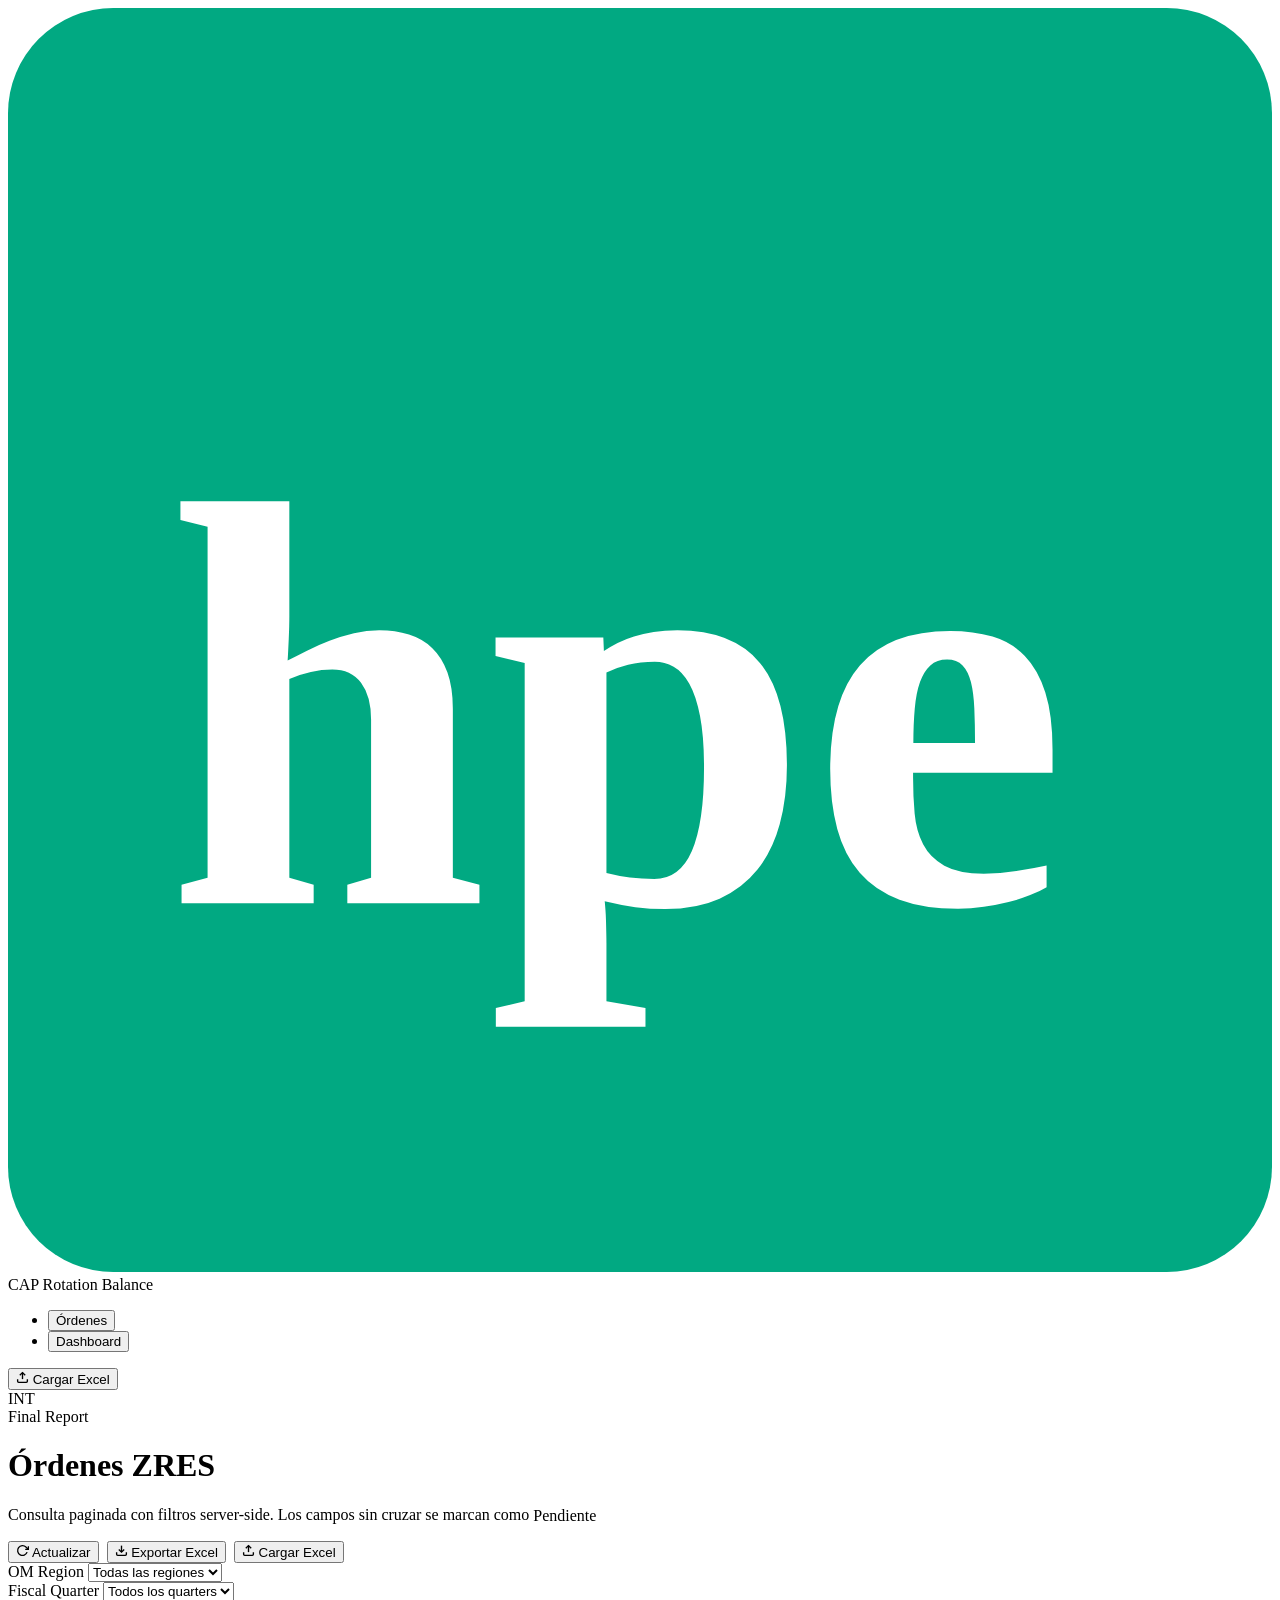
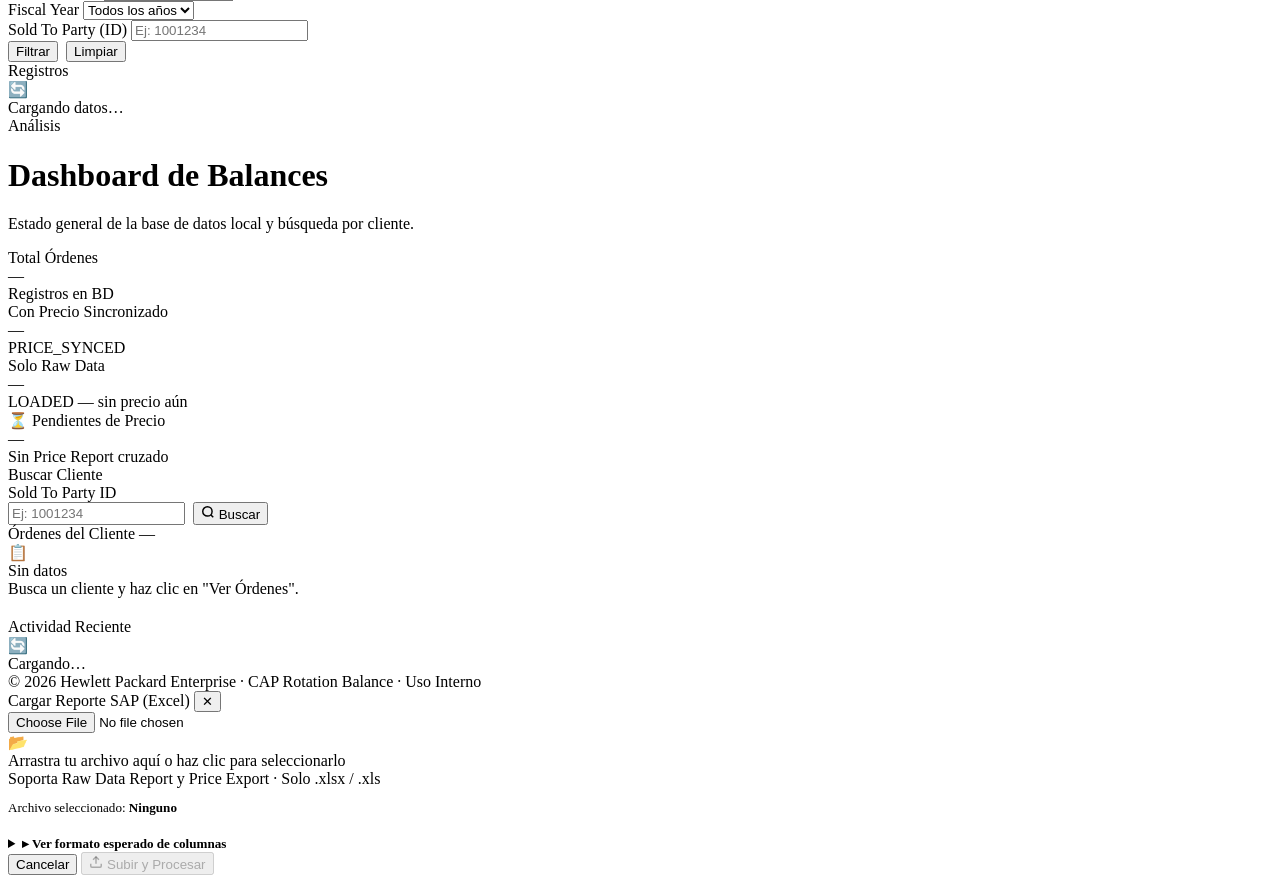
==== src/main/resources/static/index.html @ 96379389 "feat: v1_frontend" ====
<!DOCTYPE html>
<html lang="es">
<head>
    <meta charset="UTF-8" />
    <meta name="viewport" content="width=device-width, initial-scale=1.0" />
    <title>Final Report Manager — HPE CAP Rotation Balance</title>
    <link rel="stylesheet" href="/css/style.css" />
</head>
<body>

<!-- ═══════════════════════════════════════════════════════════
     NAVBAR
     ═══════════════════════════════════════════════════════════ -->
<nav class="navbar">
    <div class="navbar-brand">
        <svg class="hpe-logo" viewBox="0 0 48 48" fill="none" xmlns="http://www.w3.org/2000/svg">
            <rect width="48" height="48" rx="4" fill="#01A982"/>
            <text x="6" y="34" font-family="Arial Black" font-size="22" font-weight="900" fill="white">hpe</text>
        </svg>
        <span class="navbar-title">CAP Rotation Balance</span>
    </div>

    <ul class="navbar-links">
        <li>
            <button class="nav-link active" data-section="section-orders">
                Órdenes
            </button>
        </li>
        <li>
            <button class="nav-link" data-section="section-dashboard">
                Dashboard
            </button>
        </li>
    </ul>

    <!-- Botón de carga siempre visible en la navbar -->
    <button class="btn btn-primary btn-sm btn-open-ingest" style="margin-left:auto; margin-right:0.75rem;">
        <svg width="13" height="13" viewBox="0 0 24 24" fill="none" stroke="currentColor" stroke-width="2.5">
            <path d="M21 15v4a2 2 0 01-2 2H5a2 2 0 01-2-2v-4"/>
            <polyline points="17 8 12 3 7 8"/><line x1="12" y1="3" x2="12" y2="15"/>
        </svg>
        Cargar Excel
    </button>

    <div class="navbar-user"><span class="user-badge">INT</span></div>
</nav>

<!-- ═══════════════════════════════════════════════════════════
     MAIN CONTENT (SPA — tres secciones intercambiables)
     ═══════════════════════════════════════════════════════════ -->
<main class="main-content">

    <!-- ─────────────────────────────────────────────────────────
         SECCIÓN: ÓRDENES
         ───────────────────────────────────────────────────────── -->
    <div id="section-orders" class="spa-section active">

        <div class="page-header">
            <div>
                <div class="page-eyebrow">Final Report</div>
                <h1 class="page-title">Órdenes ZRES</h1>
                <p class="page-subtitle">Consulta paginada con filtros server-side. Los campos sin cruzar se marcan como <span class="badge badge-pending" style="vertical-align:middle;">Pendiente</span></p>
            </div>
            <div style="display:flex; gap:0.5rem; align-items:center;">
                <button class="btn btn-ghost btn-sm" id="btn-refresh-orders">
                    <svg width="13" height="13" viewBox="0 0 24 24" fill="none" stroke="currentColor" stroke-width="2.5"><polyline points="23 4 23 10 17 10"/><path d="M20.49 15a9 9 0 11-2.12-9.36L23 10"/></svg>
                    Actualizar
                </button>
                <button class="btn btn-secondary btn-sm" id="btn-export">
                    <svg width="13" height="13" viewBox="0 0 24 24" fill="none" stroke="currentColor" stroke-width="2.5"><path d="M21 15v4a2 2 0 01-2 2H5a2 2 0 01-2-2v-4"/><polyline points="7 10 12 15 17 10"/><line x1="12" y1="15" x2="12" y2="3"/></svg>
                    Exportar Excel
                </button>
                <button class="btn btn-primary btn-sm btn-open-ingest">
                    <svg width="13" height="13" viewBox="0 0 24 24" fill="none" stroke="currentColor" stroke-width="2.5"><path d="M21 15v4a2 2 0 01-2 2H5a2 2 0 01-2-2v-4"/><polyline points="17 8 12 3 7 8"/><line x1="12" y1="3" x2="12" y2="15"/></svg>
                    Cargar Excel
                </button>
            </div>
        </div>

        <!-- BARRA DE FILTROS -->
        <div class="filter-bar">
            <div class="filter-group">
                <label class="filter-label">OM Region</label>
                <select class="filter-select" id="filter-region">
                    <option value="">Todas las regiones</option>
                </select>
            </div>
            <div class="filter-group">
                <label class="filter-label">Fiscal Quarter</label>
                <select class="filter-select" id="filter-quarter">
                    <option value="">Todos los quarters</option>
                </select>
            </div>
            <div class="filter-group">
                <label class="filter-label">Fiscal Year</label>
                <select class="filter-select" id="filter-year">
                    <option value="">Todos los años</option>
                </select>
            </div>
            <div class="filter-group">
                <label class="filter-label">Sold To Party (ID)</label>
                <input type="text" class="filter-input" id="filter-customer" placeholder="Ej: 1001234" />
            </div>
            <div style="display:flex; gap:0.5rem; align-items:flex-end;">
                <button class="btn btn-primary btn-sm" id="btn-apply-filters">Filtrar</button>
                <button class="btn btn-ghost btn-sm"   id="btn-clear-filters">Limpiar</button>
            </div>
        </div>

        <!-- TABLA -->
        <div class="card">
            <div class="card-header">
                <span class="card-title">Registros</span>
                <span class="text-muted" id="orders-pag-info"></span>
            </div>
            <div id="orders-spinner" class="table-spinner">
                <span class="spinner"></span>
            </div>
            <div id="orders-table-container" style="padding:0;">
                <div class="empty-state">
                    <div class="empty-icon">🔄</div>
                    <div class="empty-title">Cargando datos…</div>
                </div>
            </div>
            <div class="card-header" style="border-top:1px solid var(--border); border-bottom:none; justify-content:center;">
                <div class="pagination" id="orders-pagination"></div>
            </div>
        </div>

    </div><!-- /section-orders -->


    <!-- ─────────────────────────────────────────────────────────
         SECCIÓN: DASHBOARD
         ───────────────────────────────────────────────────────── -->
    <div id="section-dashboard" class="spa-section">

        <div class="page-header">
            <div>
                <div class="page-eyebrow">Análisis</div>
                <h1 class="page-title">Dashboard de Balances</h1>
                <p class="page-subtitle">Estado general de la base de datos local y búsqueda por cliente.</p>
            </div>
        </div>

        <!-- STAT CARDS -->
        <div class="stats-grid">
            <div class="stat-card">
                <div class="stat-label">Total Órdenes</div>
                <div class="stat-value" id="dash-stat-total">—</div>
                <div class="stat-change">Registros en BD</div>
            </div>
            <div class="stat-card">
                <div class="stat-label">Con Precio Sincronizado</div>
                <div class="stat-value green" id="dash-stat-synced">—</div>
                <div class="stat-change">PRICE_SYNCED</div>
            </div>
            <div class="stat-card">
                <div class="stat-label">Solo Raw Data</div>
                <div class="stat-value blue" id="dash-stat-loaded">—</div>
                <div class="stat-change">LOADED — sin precio aún</div>
            </div>
            <div class="stat-card warn">
                <div class="stat-label">⏳ Pendientes de Precio</div>
                <div class="stat-value orange" id="dash-stat-pending">—</div>
                <div class="stat-change">Sin Price Report cruzado</div>
            </div>
        </div>

        <div class="grid-2" style="align-items:start; gap:1.25rem;">

            <!-- BÚSQUEDA DE CLIENTE -->
            <div style="display:flex; flex-direction:column; gap:1.25rem;">
                <div class="card">
                    <div class="card-header"><span class="card-title">Buscar Cliente</span></div>
                    <div class="card-body">
                        <div class="form-group">
                            <label class="form-label">Sold To Party ID</label>
                            <div style="display:flex; gap:0.5rem;">
                                <input type="text" class="form-control" id="dash-customer-input" placeholder="Ej: 1001234" />
                                <button class="btn btn-primary" id="dash-btn-search">
                                    <svg width="14" height="14" viewBox="0 0 24 24" fill="none" stroke="currentColor" stroke-width="2.5"><circle cx="11" cy="11" r="8"/><line x1="21" y1="21" x2="16.65" y2="16.65"/></svg>
                                    Buscar
                                </button>
                            </div>
                        </div>

                        <div id="dash-customer-result" style="display:none;">
                            <div class="divider"></div>
                            <div style="background:var(--bg-base); border:1px solid var(--border); border-radius:var(--radius-sm); padding:1rem;">
                                <div class="flex-between mb-2">
                                    <span class="stat-label">Cliente encontrado</span>
                                    <span class="badge badge-green">Activo</span>
                                </div>
                                <div style="display:grid; grid-template-columns:1fr 1fr; gap:0.75rem; margin-bottom:0.85rem;">
                                    <div>
                                        <div class="stat-label">ID</div>
                                        <div class="text-mono" id="dash-c-id">—</div>
                                    </div>
                                    <div>
                                        <div class="stat-label">Nombre</div>
                                        <div style="font-weight:500;" id="dash-c-name">—</div>
                                    </div>
                                </div>
                                <button class="btn btn-secondary btn-sm" id="dash-btn-load-orders">
                                    <svg width="12" height="12" viewBox="0 0 24 24" fill="none" stroke="currentColor" stroke-width="2.5"><rect x="3" y="3" width="7" height="7"/><rect x="14" y="3" width="7" height="7"/><rect x="14" y="14" width="7" height="7"/><rect x="3" y="14" width="7" height="7"/></svg>
                                    Ver Órdenes
                                </button>
                            </div>
                        </div>

                        <div id="dash-customer-notfound" style="display:none;" class="mt-2">
                            <div class="alert alert-error">
                                <svg width="15" height="15" viewBox="0 0 24 24" fill="none" stroke="currentColor" stroke-width="2"><circle cx="12" cy="12" r="10"/><line x1="12" y1="8" x2="12" y2="16"/></svg>
                                Cliente no encontrado. Verifica el Sold To Party ID.
                            </div>
                        </div>
                    </div>
                </div>
            </div>

            <!-- ÓRDENES DEL CLIENTE + RECIENTES -->
            <div style="display:flex; flex-direction:column; gap:1.25rem;">
                <div class="card">
                    <div class="card-header">
                        <span class="card-title">Órdenes del Cliente</span>
                        <span class="badge badge-gray" id="dash-orders-badge">—</span>
                    </div>
                    <div id="dash-orders-body" style="padding:0;">
                        <div class="empty-state">
                            <div class="empty-icon">📋</div>
                            <div class="empty-title">Sin datos</div>
                            <div class="empty-sub">Busca un cliente y haz clic en "Ver Órdenes".</div>
                        </div>
                    </div>
                </div>

                <div class="card">
                    <div class="card-header"><span class="card-title">Actividad Reciente</span></div>
                    <div id="dash-recent-orders" style="padding:0;">
                        <div class="empty-state"><div class="empty-icon">🔄</div><div class="empty-sub">Cargando…</div></div>
                    </div>
                </div>
            </div>

        </div>

    </div><!-- /section-dashboard -->

</main>

<footer class="footer">
    <span>© 2026 Hewlett Packard Enterprise · CAP Rotation Balance · Uso Interno</span>
</footer>

<!-- ═══════════════════════════════════════════════════════════
     MODAL: CARGA DE ARCHIVOS EXCEL
     ═══════════════════════════════════════════════════════════ -->
<div class="modal-overlay" id="modal-ingestion" id="modal-overlay-ingest">
    <div class="modal">
        <div class="modal-header">
            <span class="modal-title">Cargar Reporte SAP (Excel)</span>
            <button class="modal-close" id="modal-close-ingest" aria-label="Cerrar">✕</button>
        </div>
        <div class="modal-body">

            <!-- DROP ZONE -->
            <div class="drop-zone" id="drop-zone">
                <input type="file" id="ingest-file-input" accept=".xlsx,.xls" />
                <div class="drop-icon">📂</div>
                <div class="drop-text">Arrastra tu archivo aquí o haz clic para seleccionarlo</div>
                <div class="drop-subtext">Soporta Raw Data Report y Price Export · Solo .xlsx / .xls</div>
            </div>

            <div style="margin-top:0.75rem; font-size:0.82rem; color:var(--text-muted);">
                Archivo seleccionado: <strong id="ingest-file-name">Ninguno</strong>
            </div>

            <!-- PROGRESS -->
            <div id="ingest-progress-wrap" style="display:none;" class="mt-1">
                <div class="progress-wrap">
                    <div class="progress-fill" id="ingest-progress-fill" style="width:0%;"></div>
                </div>
            </div>

            <!-- RESULTADO POST-INGESTA -->
            <div id="ingest-result-panel" style="display:none; margin-top:1.25rem;">
                <div class="divider"></div>

                <!-- Header del resultado -->
                <div class="flex-between mb-2">
                    <div>
                        <span class="stat-label">Tipo detectado: </span>
                        <span class="text-mono" id="ingest-res-type">—</span>
                    </div>
                    <div style="display:flex; align-items:center; gap:0.5rem;">
                        <span class="badge" id="ingest-res-status">—</span>
                        <span class="text-muted" id="ingest-res-ts"></span>
                    </div>
                </div>

                <p style="font-size:0.84rem; color:var(--text-secondary); margin-bottom:1rem;" id="ingest-res-msg"></p>

                <!-- Contadores insert / update / skip / error -->
                <div class="ingest-summary">
                    <div class="ingest-stat">
                        <div class="ingest-stat-val" id="ingest-res-total">0</div>
                        <div class="ingest-stat-lbl">Leídas</div>
                    </div>
                    <div class="ingest-stat inserted">
                        <div class="ingest-stat-val" id="ingest-res-insert">0</div>
                        <div class="ingest-stat-lbl">Insertadas</div>
                    </div>
                    <div class="ingest-stat updated">
                        <div class="ingest-stat-val" id="ingest-res-update">0</div>
                        <div class="ingest-stat-lbl">Actualizadas</div>
                    </div>
                    <div class="ingest-stat skipped">
                        <div class="ingest-stat-val" id="ingest-res-skip">0</div>
                        <div class="ingest-stat-lbl">Omitidas</div>
                    </div>
                </div>

                <!-- Lista de errores (colapsable) -->
                <div id="ingest-error-section" style="display:none; margin-top:0.75rem;">
                    <div class="ingest-stat errored" style="display:flex; justify-content:space-between; align-items:center; padding:0.6rem 0.85rem; border-radius:var(--radius-sm) var(--radius-sm) 0 0;">
                        <span class="ingest-stat-lbl" style="margin:0;">Órdenes con error</span>
                        <span class="ingest-stat-val" id="ingest-res-error" style="font-size:1rem;">0</span>
                    </div>
                    <div class="error-list" id="ingest-error-list"
                         style="border:1px solid var(--border); border-top:none; border-radius:0 0 var(--radius-sm) var(--radius-sm);">
                    </div>
                </div>

            </div><!-- /ingest-result-panel -->

            <!-- FORMATO ESPERADO -->
            <details style="margin-top:1.25rem;">
                <summary style="cursor:pointer; font-size:0.82rem; color:var(--text-secondary); font-weight:600;">
                    ▸ Ver formato esperado de columnas
                </summary>
                <div style="margin-top:0.75rem; font-size:0.8rem; color:var(--text-muted); padding:0.75rem; background:var(--bg-base); border-radius:var(--radius-sm);">
                    <strong>Raw Data Report:</strong> HPE Order, OTYP (debe ser ZRES), OM Region, Sold To Party ID, Int Header Status, Invoice Header Status, Sorg, Sales Office, Sales Group, Order Entry Date, CustPORef, Ship-to address, RTM, Local currency.
                    <br><br>
                    <strong>Price Export:</strong> Sales Document (o HPE Order) + Net Value (Item) (o Net Value).
                </div>
            </details>

        </div><!-- /modal-body -->

        <div class="modal-footer">
            <button class="btn btn-ghost" id="modal-cancel-ingest" onclick="document.getElementById('modal-ingestion').classList.remove('open')">Cancelar</button>
            <button class="btn btn-primary" id="btn-ingest-upload" disabled>
                <svg width="14" height="14" viewBox="0 0 24 24" fill="none" stroke="currentColor" stroke-width="2.5"><path d="M21 15v4a2 2 0 01-2 2H5a2 2 0 01-2-2v-4"/><polyline points="17 8 12 3 7 8"/><line x1="12" y1="3" x2="12" y2="15"/></svg>
                Subir y Procesar
            </button>
        </div>
    </div>
</div>

<!-- TOAST CONTAINER -->
<div id="toast-container"></div>

<!-- JS SEPARADO DEL HTML -->
<script src="/js/app.js"></script>
</body>
</html>
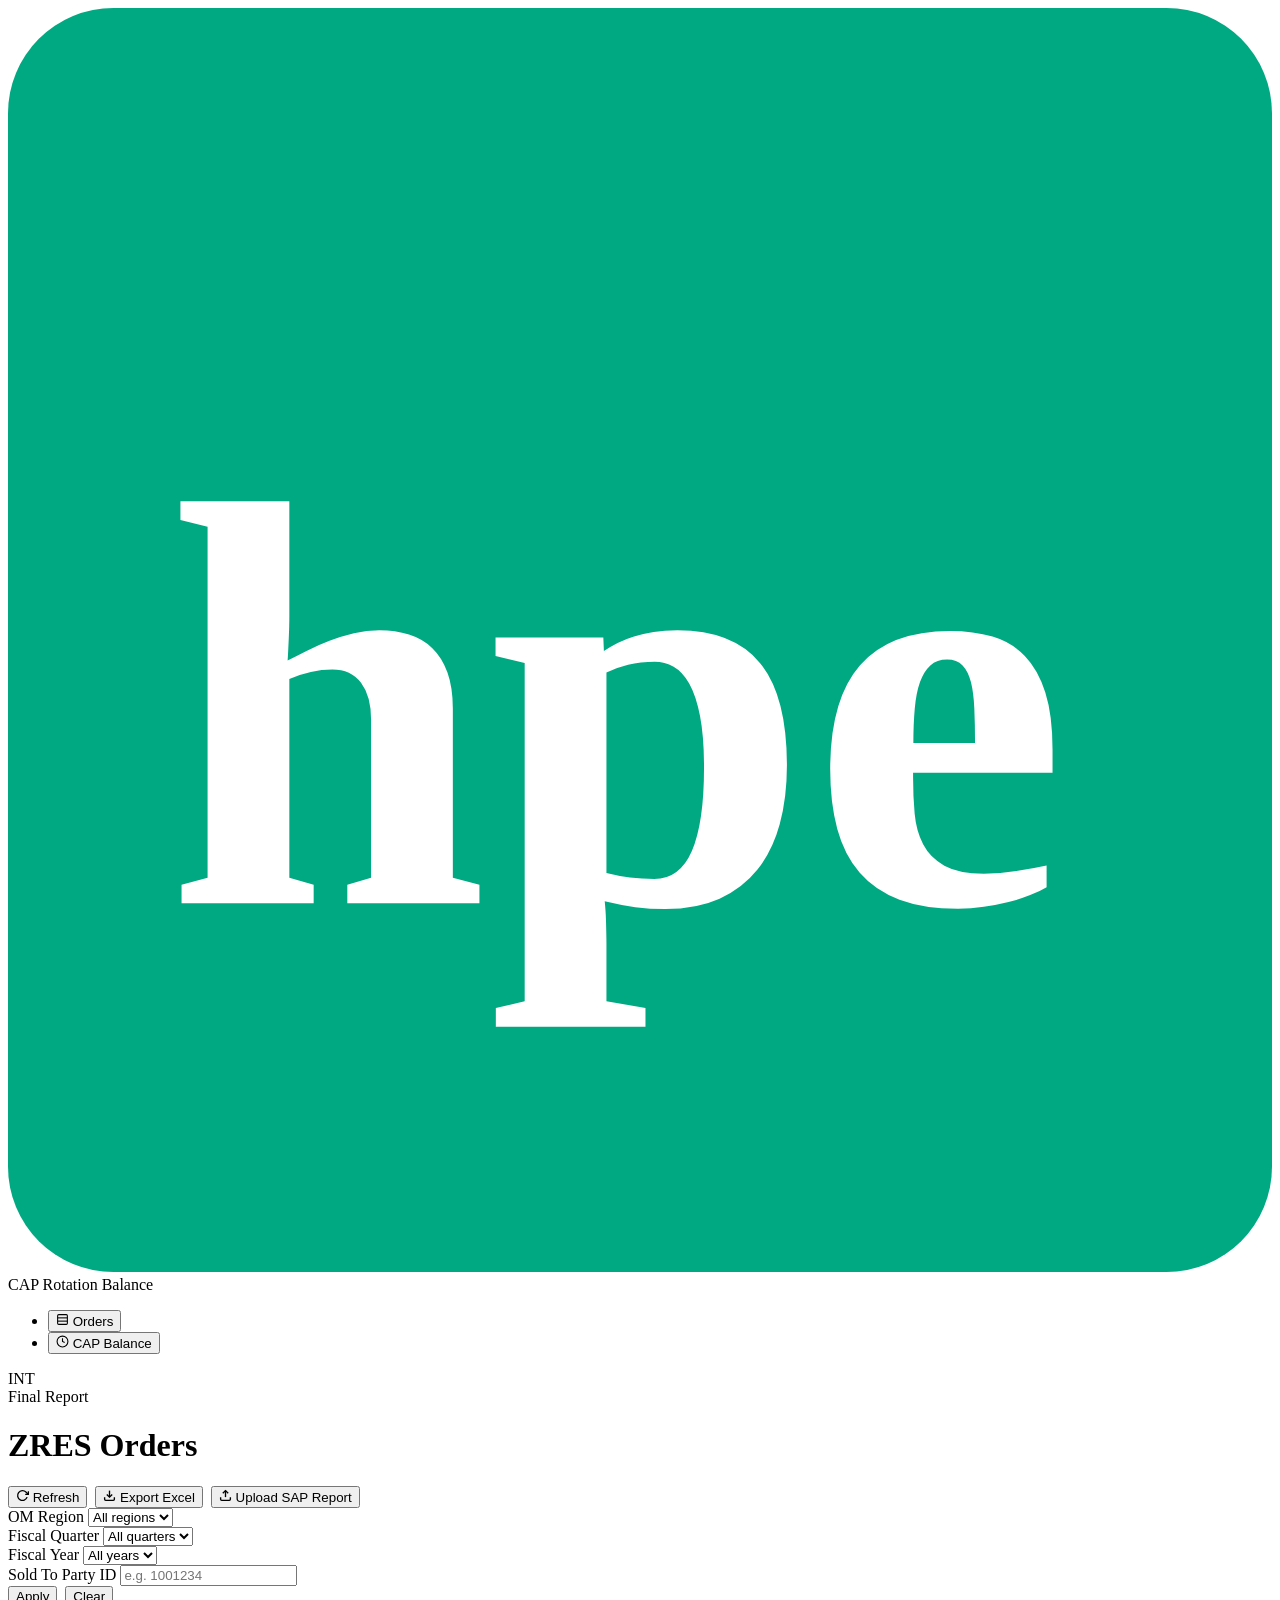
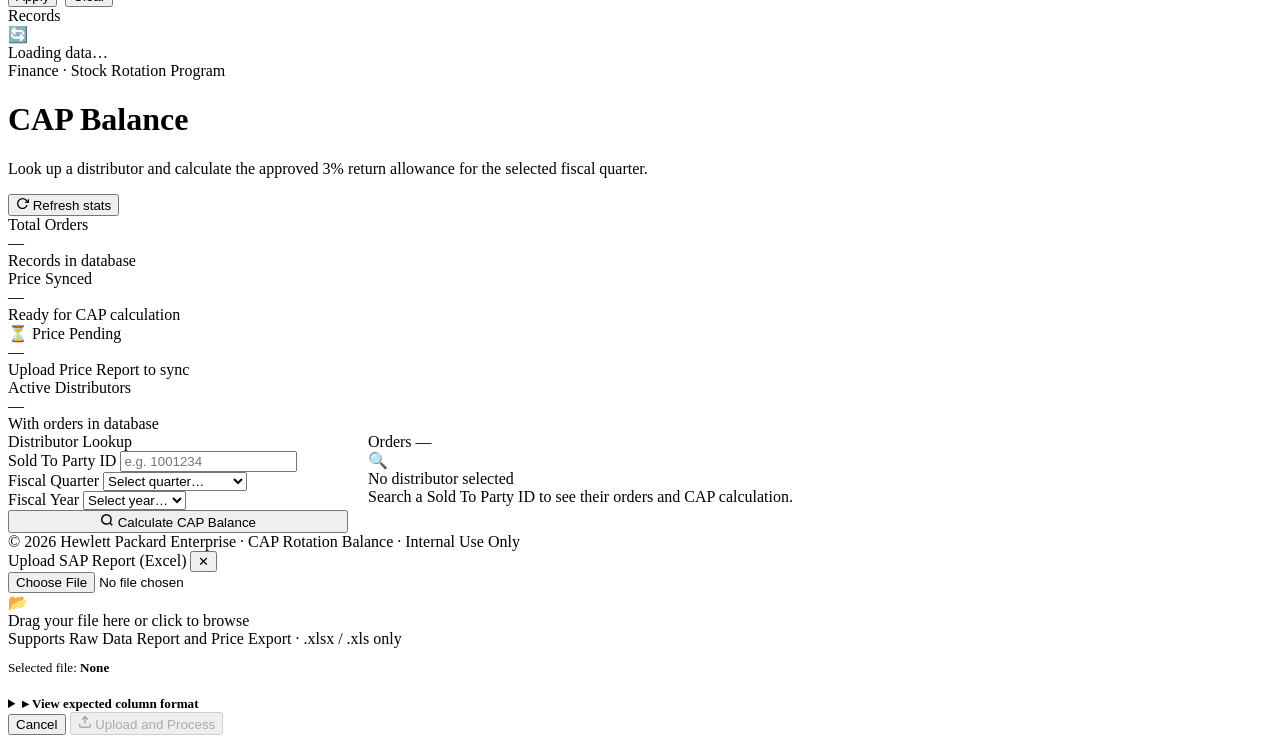
==== commit 9fee46a9: "feat: v2_frontend" ====
--- a/src/main/resources/static/index.html
+++ b/src/main/resources/static/index.html
@@ -1,9 +1,9 @@
 <!DOCTYPE html>
-<html lang="es">
+<html lang="en">
 <head>
     <meta charset="UTF-8" />
     <meta name="viewport" content="width=device-width, initial-scale=1.0" />
-    <title>Final Report Manager — HPE CAP Rotation Balance</title>
+    <title>HPE CAP Rotation Balance — Final Report Manager</title>
     <link rel="stylesheet" href="/css/style.css" />
 </head>
 <body>
@@ -23,94 +23,87 @@
     <ul class="navbar-links">
         <li>
             <button class="nav-link active" data-section="section-orders">
-                Órdenes
+                <svg width="13" height="13" viewBox="0 0 24 24" fill="none" stroke="currentColor" stroke-width="2"><rect x="3" y="3" width="18" height="18" rx="2"/><line x1="3" y1="9" x2="21" y2="9"/><line x1="3" y1="15" x2="21" y2="15"/></svg>
+                Orders
             </button>
         </li>
         <li>
-            <button class="nav-link" data-section="section-dashboard">
-                Dashboard
+            <!-- FIX #1: "Dashboard" replaced by dedicated CAP Balance page for Finance -->
+            <button class="nav-link" data-section="section-cap-balance">
+                <svg width="13" height="13" viewBox="0 0 24 24" fill="none" stroke="currentColor" stroke-width="2"><circle cx="12" cy="12" r="10"/><polyline points="12 6 12 12 16 14"/></svg>
+                CAP Balance
             </button>
         </li>
     </ul>
 
-    <!-- Botón de carga siempre visible en la navbar -->
-    <button class="btn btn-primary btn-sm btn-open-ingest" style="margin-left:auto; margin-right:0.75rem;">
-        <svg width="13" height="13" viewBox="0 0 24 24" fill="none" stroke="currentColor" stroke-width="2.5">
-            <path d="M21 15v4a2 2 0 01-2 2H5a2 2 0 01-2-2v-4"/>
-            <polyline points="17 8 12 3 7 8"/><line x1="12" y1="3" x2="12" y2="15"/>
-        </svg>
-        Cargar Excel
-    </button>
-
     <div class="navbar-user"><span class="user-badge">INT</span></div>
 </nav>
 
 <!-- ═══════════════════════════════════════════════════════════
-     MAIN CONTENT (SPA — tres secciones intercambiables)
+     MAIN CONTENT (SPA — two active sections)
      ═══════════════════════════════════════════════════════════ -->
 <main class="main-content">
 
     <!-- ─────────────────────────────────────────────────────────
-         SECCIÓN: ÓRDENES
+         SECTION: ORDERS
          ───────────────────────────────────────────────────────── -->
     <div id="section-orders" class="spa-section active">
 
         <div class="page-header">
             <div>
                 <div class="page-eyebrow">Final Report</div>
-                <h1 class="page-title">Órdenes ZRES</h1>
-                <p class="page-subtitle">Consulta paginada con filtros server-side. Los campos sin cruzar se marcan como <span class="badge badge-pending" style="vertical-align:middle;">Pendiente</span></p>
+                <h1 class="page-title">ZRES Orders</h1>
             </div>
             <div style="display:flex; gap:0.5rem; align-items:center;">
                 <button class="btn btn-ghost btn-sm" id="btn-refresh-orders">
                     <svg width="13" height="13" viewBox="0 0 24 24" fill="none" stroke="currentColor" stroke-width="2.5"><polyline points="23 4 23 10 17 10"/><path d="M20.49 15a9 9 0 11-2.12-9.36L23 10"/></svg>
-                    Actualizar
+                    Refresh
                 </button>
                 <button class="btn btn-secondary btn-sm" id="btn-export">
                     <svg width="13" height="13" viewBox="0 0 24 24" fill="none" stroke="currentColor" stroke-width="2.5"><path d="M21 15v4a2 2 0 01-2 2H5a2 2 0 01-2-2v-4"/><polyline points="7 10 12 15 17 10"/><line x1="12" y1="15" x2="12" y2="3"/></svg>
-                    Exportar Excel
+                    Export Excel
                 </button>
                 <button class="btn btn-primary btn-sm btn-open-ingest">
                     <svg width="13" height="13" viewBox="0 0 24 24" fill="none" stroke="currentColor" stroke-width="2.5"><path d="M21 15v4a2 2 0 01-2 2H5a2 2 0 01-2-2v-4"/><polyline points="17 8 12 3 7 8"/><line x1="12" y1="3" x2="12" y2="15"/></svg>
-                    Cargar Excel
+                    Upload SAP Report
                 </button>
             </div>
         </div>
 
-        <!-- BARRA DE FILTROS -->
+        <!-- FILTER BAR -->
         <div class="filter-bar">
             <div class="filter-group">
                 <label class="filter-label">OM Region</label>
                 <select class="filter-select" id="filter-region">
-                    <option value="">Todas las regiones</option>
+                    <option value="">All regions</option>
                 </select>
             </div>
             <div class="filter-group">
                 <label class="filter-label">Fiscal Quarter</label>
                 <select class="filter-select" id="filter-quarter">
-                    <option value="">Todos los quarters</option>
+                    <option value="">All quarters</option>
                 </select>
             </div>
             <div class="filter-group">
                 <label class="filter-label">Fiscal Year</label>
                 <select class="filter-select" id="filter-year">
-                    <option value="">Todos los años</option>
+                    <option value="">All years</option>
                 </select>
             </div>
             <div class="filter-group">
-                <label class="filter-label">Sold To Party (ID)</label>
-                <input type="text" class="filter-input" id="filter-customer" placeholder="Ej: 1001234" />
+                <label class="filter-label">Sold To Party ID</label>
+                <input type="text" class="filter-input" id="filter-customer" placeholder="e.g. 1001234" />
             </div>
             <div style="display:flex; gap:0.5rem; align-items:flex-end;">
-                <button class="btn btn-primary btn-sm" id="btn-apply-filters">Filtrar</button>
-                <button class="btn btn-ghost btn-sm"   id="btn-clear-filters">Limpiar</button>
-            </div>
-        </div>
-
-        <!-- TABLA -->
+                <button class="btn btn-primary btn-sm" id="btn-apply-filters">Apply</button>
+                <button class="btn btn-ghost btn-sm" id="btn-clear-filters">Clear</button>
+            </div>
+        </div>
+
+        <!-- TABLE CARD -->
         <div class="card">
             <div class="card-header">
-                <span class="card-title">Registros</span>
+                <span class="card-title">Records</span>
                 <span class="text-muted" id="orders-pag-info"></span>
             </div>
             <div id="orders-spinner" class="table-spinner">
@@ -119,7 +112,7 @@
             <div id="orders-table-container" style="padding:0;">
                 <div class="empty-state">
                     <div class="empty-icon">🔄</div>
-                    <div class="empty-title">Cargando datos…</div>
+                    <div class="empty-title">Loading data…</div>
                 </div>
             </div>
             <div class="card-header" style="border-top:1px solid var(--border); border-bottom:none; justify-content:center;">
@@ -131,136 +124,208 @@
 
 
     <!-- ─────────────────────────────────────────────────────────
-         SECCIÓN: DASHBOARD
+         SECTION: CAP BALANCE  (Finance — replaces old Dashboard)
+         FIX #1: New dedicated page for Finance team
          ───────────────────────────────────────────────────────── -->
-    <div id="section-dashboard" class="spa-section">
+    <div id="section-cap-balance" class="spa-section">
 
         <div class="page-header">
             <div>
-                <div class="page-eyebrow">Análisis</div>
-                <h1 class="page-title">Dashboard de Balances</h1>
-                <p class="page-subtitle">Estado general de la base de datos local y búsqueda por cliente.</p>
-            </div>
-        </div>
-
-        <!-- STAT CARDS -->
+                <div class="page-eyebrow">Finance · Stock Rotation Program</div>
+                <h1 class="page-title">CAP Balance</h1>
+                <p class="page-subtitle">Look up a distributor and calculate the approved 3% return allowance for the selected fiscal quarter.</p>
+            </div>
+            <div style="display:flex; gap:0.5rem; align-items:center;">
+                <button class="btn btn-ghost btn-sm" id="btn-refresh-cap-stats">
+                    <svg width="13" height="13" viewBox="0 0 24 24" fill="none" stroke="currentColor" stroke-width="2.5"><polyline points="23 4 23 10 17 10"/><path d="M20.49 15a9 9 0 11-2.12-9.36L23 10"/></svg>
+                    Refresh stats
+                </button>
+            </div>
+        </div>
+
+        <!-- GLOBAL STAT CARDS -->
         <div class="stats-grid">
             <div class="stat-card">
-                <div class="stat-label">Total Órdenes</div>
-                <div class="stat-value" id="dash-stat-total">—</div>
-                <div class="stat-change">Registros en BD</div>
+                <div class="stat-label">Total Orders</div>
+                <div class="stat-value" id="cap-stat-total">—</div>
+                <div class="stat-change">Records in database</div>
             </div>
             <div class="stat-card">
-                <div class="stat-label">Con Precio Sincronizado</div>
-                <div class="stat-value green" id="dash-stat-synced">—</div>
-                <div class="stat-change">PRICE_SYNCED</div>
+                <div class="stat-label">Price Synced</div>
+                <div class="stat-value green" id="cap-stat-synced">—</div>
+                <div class="stat-change">Ready for CAP calculation</div>
+            </div>
+            <div class="stat-card warn">
+                <div class="stat-label">⏳ Price Pending</div>
+                <div class="stat-value orange" id="cap-stat-pending">—</div>
+                <div class="stat-change">Upload Price Report to sync</div>
             </div>
             <div class="stat-card">
-                <div class="stat-label">Solo Raw Data</div>
-                <div class="stat-value blue" id="dash-stat-loaded">—</div>
-                <div class="stat-change">LOADED — sin precio aún</div>
-            </div>
-            <div class="stat-card warn">
-                <div class="stat-label">⏳ Pendientes de Precio</div>
-                <div class="stat-value orange" id="dash-stat-pending">—</div>
-                <div class="stat-change">Sin Price Report cruzado</div>
-            </div>
-        </div>
-
-        <div class="grid-2" style="align-items:start; gap:1.25rem;">
-
-            <!-- BÚSQUEDA DE CLIENTE -->
+                <div class="stat-label">Active Distributors</div>
+                <div class="stat-value blue" id="cap-stat-customers">—</div>
+                <div class="stat-change">With orders in database</div>
+            </div>
+        </div>
+
+        <!-- MAIN GRID: lookup + result -->
+        <div class="grid-cap" style="display:grid; grid-template-columns:340px 1fr; gap:1.25rem; align-items:start;">
+
+            <!-- LEFT COLUMN: search + CAP summary -->
             <div style="display:flex; flex-direction:column; gap:1.25rem;">
+
+                <!-- Distributor search -->
                 <div class="card">
-                    <div class="card-header"><span class="card-title">Buscar Cliente</span></div>
+                    <div class="card-header">
+                        <span class="card-title">Distributor Lookup</span>
+                    </div>
                     <div class="card-body">
                         <div class="form-group">
                             <label class="form-label">Sold To Party ID</label>
-                            <div style="display:flex; gap:0.5rem;">
-                                <input type="text" class="form-control" id="dash-customer-input" placeholder="Ej: 1001234" />
-                                <button class="btn btn-primary" id="dash-btn-search">
-                                    <svg width="14" height="14" viewBox="0 0 24 24" fill="none" stroke="currentColor" stroke-width="2.5"><circle cx="11" cy="11" r="8"/><line x1="21" y1="21" x2="16.65" y2="16.65"/></svg>
-                                    Buscar
-                                </button>
-                            </div>
-                        </div>
-
-                        <div id="dash-customer-result" style="display:none;">
-                            <div class="divider"></div>
-                            <div style="background:var(--bg-base); border:1px solid var(--border); border-radius:var(--radius-sm); padding:1rem;">
-                                <div class="flex-between mb-2">
-                                    <span class="stat-label">Cliente encontrado</span>
-                                    <span class="badge badge-green">Activo</span>
-                                </div>
-                                <div style="display:grid; grid-template-columns:1fr 1fr; gap:0.75rem; margin-bottom:0.85rem;">
-                                    <div>
-                                        <div class="stat-label">ID</div>
-                                        <div class="text-mono" id="dash-c-id">—</div>
-                                    </div>
-                                    <div>
-                                        <div class="stat-label">Nombre</div>
-                                        <div style="font-weight:500;" id="dash-c-name">—</div>
-                                    </div>
-                                </div>
-                                <button class="btn btn-secondary btn-sm" id="dash-btn-load-orders">
-                                    <svg width="12" height="12" viewBox="0 0 24 24" fill="none" stroke="currentColor" stroke-width="2.5"><rect x="3" y="3" width="7" height="7"/><rect x="14" y="3" width="7" height="7"/><rect x="14" y="14" width="7" height="7"/><rect x="3" y="14" width="7" height="7"/></svg>
-                                    Ver Órdenes
-                                </button>
-                            </div>
-                        </div>
-
-                        <div id="dash-customer-notfound" style="display:none;" class="mt-2">
+                            <input type="text" class="form-control" id="cap-customer-input" placeholder="e.g. 1001234" />
+                        </div>
+                        <div class="form-group">
+                            <label class="form-label">Fiscal Quarter</label>
+                            <select class="form-control" id="cap-quarter-select">
+                                <option value="">Select quarter…</option>
+                                <option value="Q1">Q1 (Nov · Dec · Jan)</option>
+                                <option value="Q2">Q2 (Feb · Mar · Apr)</option>
+                                <option value="Q3">Q3 (May · Jun · Jul)</option>
+                                <option value="Q4">Q4 (Aug · Sep · Oct)</option>
+                            </select>
+                        </div>
+                        <div class="form-group">
+                            <label class="form-label">Fiscal Year</label>
+                            <select class="form-control" id="cap-year-select">
+                                <option value="">Select year…</option>
+                            </select>
+                        </div>
+                        <button class="btn btn-primary" style="width:100%;" id="cap-btn-search">
+                            <svg width="14" height="14" viewBox="0 0 24 24" fill="none" stroke="currentColor" stroke-width="2.5"><circle cx="11" cy="11" r="8"/><line x1="21" y1="21" x2="16.65" y2="16.65"/></svg>
+                            Calculate CAP Balance
+                        </button>
+
+                        <!-- Not found alert -->
+                        <div id="cap-not-found" style="display:none;" class="mt-2">
                             <div class="alert alert-error">
                                 <svg width="15" height="15" viewBox="0 0 24 24" fill="none" stroke="currentColor" stroke-width="2"><circle cx="12" cy="12" r="10"/><line x1="12" y1="8" x2="12" y2="16"/></svg>
-                                Cliente no encontrado. Verifica el Sold To Party ID.
+                                Distributor not found. Verify the Sold To Party ID.
                             </div>
                         </div>
-                    </div>
-                </div>
-            </div>
-
-            <!-- ÓRDENES DEL CLIENTE + RECIENTES -->
-            <div style="display:flex; flex-direction:column; gap:1.25rem;">
-                <div class="card">
+
+                        <!-- Missing fields alert -->
+                        <div id="cap-missing-fields" style="display:none;" class="mt-2">
+                            <div class="alert alert-warning">
+                                <svg width="15" height="15" viewBox="0 0 24 24" fill="none" stroke="currentColor" stroke-width="2"><path d="M10.29 3.86L1.82 18a2 2 0 001.71 3h16.94a2 2 0 001.71-3L13.71 3.86a2 2 0 00-3.42 0z"/><line x1="12" y1="9" x2="12" y2="13"/><line x1="12" y1="17" x2="12.01" y2="17"/></svg>
+                                Please fill in Sold To Party ID, Quarter and Year.
+                            </div>
+                        </div>
+                    </div>
+                </div>
+
+                <!-- CAP Calculation result -->
+                <div class="card" id="cap-result-card" style="display:none;">
                     <div class="card-header">
-                        <span class="card-title">Órdenes del Cliente</span>
-                        <span class="badge badge-gray" id="dash-orders-badge">—</span>
-                    </div>
-                    <div id="dash-orders-body" style="padding:0;">
-                        <div class="empty-state">
-                            <div class="empty-icon">📋</div>
-                            <div class="empty-title">Sin datos</div>
-                            <div class="empty-sub">Busca un cliente y haz clic en "Ver Órdenes".</div>
-                        </div>
-                    </div>
-                </div>
-
-                <div class="card">
-                    <div class="card-header"><span class="card-title">Actividad Reciente</span></div>
-                    <div id="dash-recent-orders" style="padding:0;">
-                        <div class="empty-state"><div class="empty-icon">🔄</div><div class="empty-sub">Cargando…</div></div>
-                    </div>
-                </div>
-            </div>
-
-        </div>
-
-    </div><!-- /section-dashboard -->
+                        <span class="card-title">CAP Allowance</span>
+                        <span class="badge badge-blue" id="cap-result-period">—</span>
+                    </div>
+                    <div class="card-body">
+
+                        <!-- Customer info -->
+                        <div class="cap-info-block mb-2">
+                            <div class="cap-info-row">
+                                <span class="stat-label">Distributor</span>
+                                <span class="text-mono" id="cap-res-customer-id">—</span>
+                            </div>
+                            <div class="cap-info-row">
+                                <span class="stat-label">Name</span>
+                                <span id="cap-res-customer-name">—</span>
+                            </div>
+                        </div>
+
+                        <div class="divider"></div>
+
+                        <!-- Total invoiced -->
+                        <div class="cap-metric-box cap-metric-neutral mb-1">
+                            <div class="stat-label">Total invoiced value (synced orders)</div>
+                            <div class="stat-value blue" id="cap-res-total">—</div>
+                            <div class="stat-change" id="cap-res-order-count">— orders included</div>
+                        </div>
+
+                        <!-- Approved CAP (3%) -->
+                        <div class="cap-metric-box cap-metric-warn mb-1">
+                            <div class="stat-label">Approved CAP (3% of invoiced)</div>
+                            <div class="stat-value orange" id="cap-res-cap">—</div>
+                            <div class="stat-change">Maximum return value this quarter</div>
+                        </div>
+
+                        <!-- Pending orders warning -->
+                        <div id="cap-pending-warning" style="display:none;" class="alert alert-warning mb-2">
+                            <svg width="14" height="14" viewBox="0 0 24 24" fill="none" stroke="currentColor" stroke-width="2"><path d="M10.29 3.86L1.82 18a2 2 0 001.71 3h16.94a2 2 0 001.71-3L13.71 3.86a2 2 0 00-3.42 0z"/></svg>
+                            <span id="cap-pending-msg"></span>
+                        </div>
+
+                        <!-- Recommendation -->
+                        <div class="cap-recommendation" id="cap-recommendation">
+                            <div class="rec-icon" id="cap-rec-icon">✔</div>
+                            <div>
+                                <div class="rec-title" id="cap-rec-title">Within CAP limit</div>
+                                <div class="rec-body" id="cap-rec-body">—</div>
+                            </div>
+                        </div>
+
+                        <!-- Export -->
+                        <button class="btn btn-ghost btn-sm" style="width:100%; margin-top:1rem;" id="cap-btn-export">
+                            <svg width="13" height="13" viewBox="0 0 24 24" fill="none" stroke="currentColor" stroke-width="2.5"><path d="M21 15v4a2 2 0 01-2 2H5a2 2 0 01-2-2v-4"/><polyline points="7 10 12 15 17 10"/><line x1="12" y1="15" x2="12" y2="3"/></svg>
+                            Export CAP Summary
+                        </button>
+                    </div>
+                </div>
+
+            </div><!-- /left column -->
+
+            <!-- RIGHT COLUMN: orders table for this customer + quarter -->
+            <div class="card" id="cap-orders-card">
+                <div class="card-header">
+                    <span class="card-title" id="cap-orders-title">Orders</span>
+                    <span class="badge badge-gray" id="cap-orders-badge">—</span>
+                </div>
+                <div id="cap-orders-spinner" class="table-spinner" style="display:none;">
+                    <span class="spinner"></span>
+                </div>
+                <div id="cap-orders-body" style="padding:0;">
+                    <div class="empty-state">
+                        <div class="empty-icon">🔍</div>
+                        <div class="empty-title">No distributor selected</div>
+                        <div class="empty-sub">Search a Sold To Party ID to see their orders and CAP calculation.</div>
+                    </div>
+                </div>
+                <!-- Summary footer -->
+                <div id="cap-orders-footer" class="card-footer-summary" style="display:none;">
+                    <div style="display:flex; justify-content:space-between; align-items:center;">
+                        <span class="text-muted" id="cap-footer-summary">—</span>
+                        <span class="badge badge-yellow" id="cap-footer-pending-badge" style="display:none;">— pending orders excluded</span>
+                    </div>
+                </div>
+            </div><!-- /right column -->
+
+        </div><!-- /grid-cap -->
+
+    </div><!-- /section-cap-balance -->
 
 </main>
 
 <footer class="footer">
-    <span>© 2026 Hewlett Packard Enterprise · CAP Rotation Balance · Uso Interno</span>
+    <span>© 2026 Hewlett Packard Enterprise · CAP Rotation Balance · Internal Use Only</span>
 </footer>
 
 <!-- ═══════════════════════════════════════════════════════════
-     MODAL: CARGA DE ARCHIVOS EXCEL
+     MODAL: UPLOAD SAP EXCEL REPORT
      ═══════════════════════════════════════════════════════════ -->
-<div class="modal-overlay" id="modal-ingestion" id="modal-overlay-ingest">
+<div class="modal-overlay" id="modal-ingestion">
     <div class="modal">
         <div class="modal-header">
-            <span class="modal-title">Cargar Reporte SAP (Excel)</span>
-            <button class="modal-close" id="modal-close-ingest" aria-label="Cerrar">✕</button>
+            <span class="modal-title">Upload SAP Report (Excel)</span>
+            <button class="modal-close" id="modal-close-ingest" aria-label="Close">✕</button>
         </div>
         <div class="modal-body">
 
@@ -268,12 +333,12 @@
             <div class="drop-zone" id="drop-zone">
                 <input type="file" id="ingest-file-input" accept=".xlsx,.xls" />
                 <div class="drop-icon">📂</div>
-                <div class="drop-text">Arrastra tu archivo aquí o haz clic para seleccionarlo</div>
-                <div class="drop-subtext">Soporta Raw Data Report y Price Export · Solo .xlsx / .xls</div>
+                <div class="drop-text">Drag your file here or click to browse</div>
+                <div class="drop-subtext">Supports Raw Data Report and Price Export · .xlsx / .xls only</div>
             </div>
 
             <div style="margin-top:0.75rem; font-size:0.82rem; color:var(--text-muted);">
-                Archivo seleccionado: <strong id="ingest-file-name">Ninguno</strong>
+                Selected file: <strong id="ingest-file-name">None</strong>
             </div>
 
             <!-- PROGRESS -->
@@ -283,14 +348,13 @@
                 </div>
             </div>
 
-            <!-- RESULTADO POST-INGESTA -->
+            <!-- RESULT PANEL -->
             <div id="ingest-result-panel" style="display:none; margin-top:1.25rem;">
                 <div class="divider"></div>
 
-                <!-- Header del resultado -->
                 <div class="flex-between mb-2">
                     <div>
-                        <span class="stat-label">Tipo detectado: </span>
+                        <span class="stat-label">Detected type: </span>
                         <span class="text-mono" id="ingest-res-type">—</span>
                     </div>
                     <div style="display:flex; align-items:center; gap:0.5rem;">
@@ -301,58 +365,56 @@
 
                 <p style="font-size:0.84rem; color:var(--text-secondary); margin-bottom:1rem;" id="ingest-res-msg"></p>
 
-                <!-- Contadores insert / update / skip / error -->
                 <div class="ingest-summary">
                     <div class="ingest-stat">
                         <div class="ingest-stat-val" id="ingest-res-total">0</div>
-                        <div class="ingest-stat-lbl">Leídas</div>
+                        <div class="ingest-stat-lbl">Read</div>
                     </div>
                     <div class="ingest-stat inserted">
                         <div class="ingest-stat-val" id="ingest-res-insert">0</div>
-                        <div class="ingest-stat-lbl">Insertadas</div>
+                        <div class="ingest-stat-lbl">Inserted</div>
                     </div>
                     <div class="ingest-stat updated">
                         <div class="ingest-stat-val" id="ingest-res-update">0</div>
-                        <div class="ingest-stat-lbl">Actualizadas</div>
+                        <div class="ingest-stat-lbl">Updated</div>
                     </div>
                     <div class="ingest-stat skipped">
                         <div class="ingest-stat-val" id="ingest-res-skip">0</div>
-                        <div class="ingest-stat-lbl">Omitidas</div>
-                    </div>
-                </div>
-
-                <!-- Lista de errores (colapsable) -->
+                        <div class="ingest-stat-lbl">Skipped</div>
+                    </div>
+                </div>
+
+                <!-- Error list -->
                 <div id="ingest-error-section" style="display:none; margin-top:0.75rem;">
                     <div class="ingest-stat errored" style="display:flex; justify-content:space-between; align-items:center; padding:0.6rem 0.85rem; border-radius:var(--radius-sm) var(--radius-sm) 0 0;">
-                        <span class="ingest-stat-lbl" style="margin:0;">Órdenes con error</span>
+                        <span class="ingest-stat-lbl" style="margin:0;">Orders with errors</span>
                         <span class="ingest-stat-val" id="ingest-res-error" style="font-size:1rem;">0</span>
                     </div>
                     <div class="error-list" id="ingest-error-list"
                          style="border:1px solid var(--border); border-top:none; border-radius:0 0 var(--radius-sm) var(--radius-sm);">
                     </div>
                 </div>
-
             </div><!-- /ingest-result-panel -->
 
-            <!-- FORMATO ESPERADO -->
+            <!-- EXPECTED FORMAT -->
             <details style="margin-top:1.25rem;">
                 <summary style="cursor:pointer; font-size:0.82rem; color:var(--text-secondary); font-weight:600;">
-                    ▸ Ver formato esperado de columnas
+                    ▸ View expected column format
                 </summary>
                 <div style="margin-top:0.75rem; font-size:0.8rem; color:var(--text-muted); padding:0.75rem; background:var(--bg-base); border-radius:var(--radius-sm);">
-                    <strong>Raw Data Report:</strong> HPE Order, OTYP (debe ser ZRES), OM Region, Sold To Party ID, Int Header Status, Invoice Header Status, Sorg, Sales Office, Sales Group, Order Entry Date, CustPORef, Ship-to address, RTM, Local currency.
+                    <strong>Raw Data Report:</strong> HPE Order, OTYP (must be ZRES), OM Region, Sold To Party ID, Int Header Status, Invoice Header Status, Sorg, Sales Office, Sales Group, Order Entry Date, CustPORef, Ship-to address, RTM, Local currency.
                     <br><br>
-                    <strong>Price Export:</strong> Sales Document (o HPE Order) + Net Value (Item) (o Net Value).
+                    <strong>Price Export:</strong> Sales Document (or HPE Order) + Net Value (Item) (or Net Value).
                 </div>
             </details>
 
         </div><!-- /modal-body -->
 
         <div class="modal-footer">
-            <button class="btn btn-ghost" id="modal-cancel-ingest" onclick="document.getElementById('modal-ingestion').classList.remove('open')">Cancelar</button>
+            <button class="btn btn-ghost" id="modal-cancel-ingest">Cancel</button>
             <button class="btn btn-primary" id="btn-ingest-upload" disabled>
                 <svg width="14" height="14" viewBox="0 0 24 24" fill="none" stroke="currentColor" stroke-width="2.5"><path d="M21 15v4a2 2 0 01-2 2H5a2 2 0 01-2-2v-4"/><polyline points="17 8 12 3 7 8"/><line x1="12" y1="3" x2="12" y2="15"/></svg>
-                Subir y Procesar
+                Upload and Process
             </button>
         </div>
     </div>
@@ -361,7 +423,6 @@
 <!-- TOAST CONTAINER -->
 <div id="toast-container"></div>
 
-<!-- JS SEPARADO DEL HTML -->
 <script src="/js/app.js"></script>
 </body>
 </html>
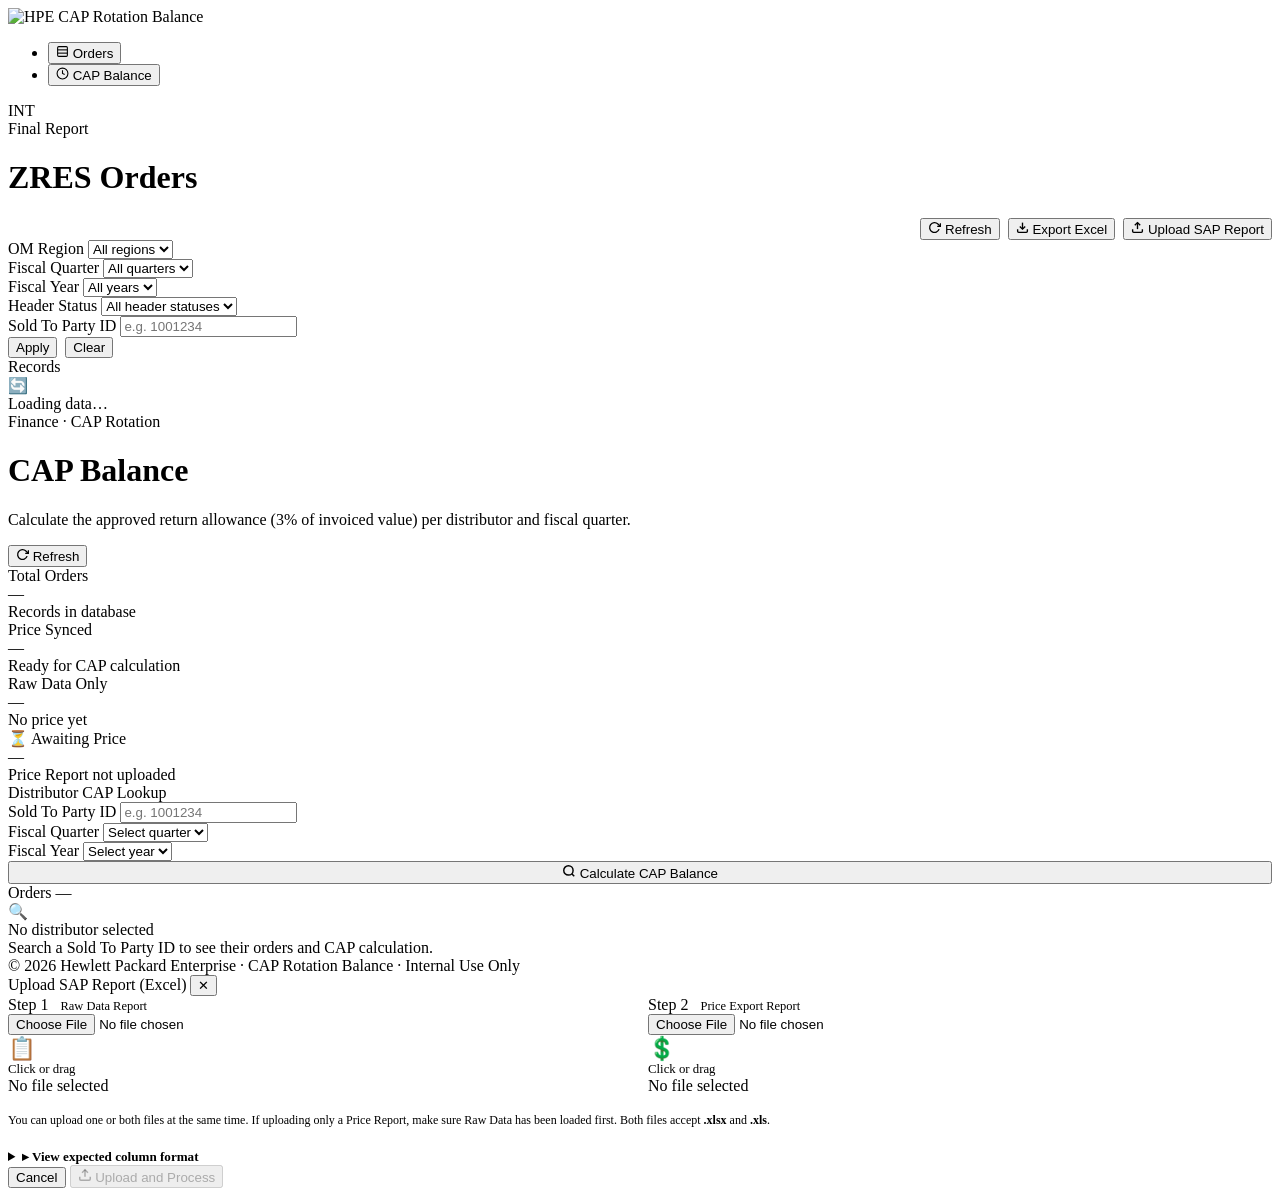
==== commit 87648cd3: "feat: v3_Frontend" ====
--- a/src/main/resources/static/index.html
+++ b/src/main/resources/static/index.html
@@ -10,13 +10,12 @@
 
 <!-- ═══════════════════════════════════════════════════════════
      NAVBAR
+     FIX: HPE logo now uses the real HPE_logo.png asset.
+          The SVG placeholder is removed.
      ═══════════════════════════════════════════════════════════ -->
 <nav class="navbar">
     <div class="navbar-brand">
-        <svg class="hpe-logo" viewBox="0 0 48 48" fill="none" xmlns="http://www.w3.org/2000/svg">
-            <rect width="48" height="48" rx="4" fill="#01A982"/>
-            <text x="6" y="34" font-family="Arial Black" font-size="22" font-weight="900" fill="white">hpe</text>
-        </svg>
+        <img src="/hpe_logo.png" alt="HPE" class="hpe-logo" />
         <span class="navbar-title">CAP Rotation Balance</span>
     </div>
 
@@ -28,7 +27,6 @@
             </button>
         </li>
         <li>
-            <!-- FIX #1: "Dashboard" replaced by dedicated CAP Balance page for Finance -->
             <button class="nav-link" data-section="section-cap-balance">
                 <svg width="13" height="13" viewBox="0 0 24 24" fill="none" stroke="currentColor" stroke-width="2"><circle cx="12" cy="12" r="10"/><polyline points="12 6 12 12 16 14"/></svg>
                 CAP Balance
@@ -40,7 +38,7 @@
 </nav>
 
 <!-- ═══════════════════════════════════════════════════════════
-     MAIN CONTENT (SPA — two active sections)
+     MAIN CONTENT
      ═══════════════════════════════════════════════════════════ -->
 <main class="main-content">
 
@@ -54,23 +52,27 @@
                 <div class="page-eyebrow">Final Report</div>
                 <h1 class="page-title">ZRES Orders</h1>
             </div>
-            <div style="display:flex; gap:0.5rem; align-items:center;">
-                <button class="btn btn-ghost btn-sm" id="btn-refresh-orders">
-                    <svg width="13" height="13" viewBox="0 0 24 24" fill="none" stroke="currentColor" stroke-width="2.5"><polyline points="23 4 23 10 17 10"/><path d="M20.49 15a9 9 0 11-2.12-9.36L23 10"/></svg>
-                    Refresh
-                </button>
-                <button class="btn btn-secondary btn-sm" id="btn-export">
-                    <svg width="13" height="13" viewBox="0 0 24 24" fill="none" stroke="currentColor" stroke-width="2.5"><path d="M21 15v4a2 2 0 01-2 2H5a2 2 0 01-2-2v-4"/><polyline points="7 10 12 15 17 10"/><line x1="12" y1="15" x2="12" y2="3"/></svg>
-                    Export Excel
-                </button>
-                <button class="btn btn-primary btn-sm btn-open-ingest">
-                    <svg width="13" height="13" viewBox="0 0 24 24" fill="none" stroke="currentColor" stroke-width="2.5"><path d="M21 15v4a2 2 0 01-2 2H5a2 2 0 01-2-2v-4"/><polyline points="17 8 12 3 7 8"/><line x1="12" y1="3" x2="12" y2="15"/></svg>
-                    Upload SAP Report
-                </button>
-            </div>
-        </div>
-
-        <!-- FILTER BAR -->
+            <!-- FIX-5: Last upload chip sits next to the action buttons -->
+            <div style="display:flex; flex-direction:column; align-items:flex-end; gap:0.5rem;">
+                <div id="last-upload-chip" class="last-upload-chip" style="display:none;"></div>
+                <div style="display:flex; gap:0.5rem; align-items:center;">
+                    <button class="btn btn-ghost btn-sm" id="btn-refresh-orders">
+                        <svg width="13" height="13" viewBox="0 0 24 24" fill="none" stroke="currentColor" stroke-width="2.5"><polyline points="23 4 23 10 17 10"/><path d="M20.49 15a9 9 0 11-2.12-9.36L23 10"/></svg>
+                        Refresh
+                    </button>
+                    <button class="btn btn-secondary btn-sm" id="btn-export">
+                        <svg width="13" height="13" viewBox="0 0 24 24" fill="none" stroke="currentColor" stroke-width="2.5"><path d="M21 15v4a2 2 0 01-2 2H5a2 2 0 01-2-2v-4"/><polyline points="7 10 12 15 17 10"/><line x1="12" y1="15" x2="12" y2="3"/></svg>
+                        Export Excel
+                    </button>
+                    <button class="btn btn-primary btn-sm btn-open-ingest">
+                        <svg width="13" height="13" viewBox="0 0 24 24" fill="none" stroke="currentColor" stroke-width="2.5"><path d="M21 15v4a2 2 0 01-2 2H5a2 2 0 01-2-2v-4"/><polyline points="17 8 12 3 7 8"/><line x1="12" y1="3" x2="12" y2="15"/></svg>
+                        Upload SAP Report
+                    </button>
+                </div>
+            </div>
+        </div>
+
+        <!-- FILTER BAR — FIX-4: Header Status filter added -->
         <div class="filter-bar">
             <div class="filter-group">
                 <label class="filter-label">OM Region</label>
@@ -90,13 +92,20 @@
                     <option value="">All years</option>
                 </select>
             </div>
+            <!-- FIX-4: New Header Status filter -->
+            <div class="filter-group">
+                <label class="filter-label">Header Status</label>
+                <select class="filter-select" id="filter-header-status">
+                    <option value="">All header statuses</option>
+                </select>
+            </div>
             <div class="filter-group">
                 <label class="filter-label">Sold To Party ID</label>
                 <input type="text" class="filter-input" id="filter-customer" placeholder="e.g. 1001234" />
             </div>
             <div style="display:flex; gap:0.5rem; align-items:flex-end;">
                 <button class="btn btn-primary btn-sm" id="btn-apply-filters">Apply</button>
-                <button class="btn btn-ghost btn-sm" id="btn-clear-filters">Clear</button>
+                <button class="btn btn-ghost btn-sm"   id="btn-clear-filters">Clear</button>
             </div>
         </div>
 
@@ -106,7 +115,7 @@
                 <span class="card-title">Records</span>
                 <span class="text-muted" id="orders-pag-info"></span>
             </div>
-            <div id="orders-spinner" class="table-spinner">
+            <div id="orders-spinner" class="table-spinner" style="display:none;">
                 <span class="spinner"></span>
             </div>
             <div id="orders-table-container" style="padding:0;">
@@ -115,7 +124,7 @@
                     <div class="empty-title">Loading data…</div>
                 </div>
             </div>
-            <div class="card-header" style="border-top:1px solid var(--border); border-bottom:none; justify-content:center;">
+            <div class="card-header" style="border-top:1px solid var(--border);border-bottom:none;justify-content:center;">
                 <div class="pagination" id="orders-pagination"></div>
             </div>
         </div>
@@ -124,26 +133,23 @@
 
 
     <!-- ─────────────────────────────────────────────────────────
-         SECTION: CAP BALANCE  (Finance — replaces old Dashboard)
-         FIX #1: New dedicated page for Finance team
+         SECTION: CAP BALANCE  (Finance-focused — unchanged structure)
          ───────────────────────────────────────────────────────── -->
     <div id="section-cap-balance" class="spa-section">
 
         <div class="page-header">
             <div>
-                <div class="page-eyebrow">Finance · Stock Rotation Program</div>
+                <div class="page-eyebrow">Finance · CAP Rotation</div>
                 <h1 class="page-title">CAP Balance</h1>
-                <p class="page-subtitle">Look up a distributor and calculate the approved 3% return allowance for the selected fiscal quarter.</p>
-            </div>
-            <div style="display:flex; gap:0.5rem; align-items:center;">
-                <button class="btn btn-ghost btn-sm" id="btn-refresh-cap-stats">
-                    <svg width="13" height="13" viewBox="0 0 24 24" fill="none" stroke="currentColor" stroke-width="2.5"><polyline points="23 4 23 10 17 10"/><path d="M20.49 15a9 9 0 11-2.12-9.36L23 10"/></svg>
-                    Refresh stats
-                </button>
-            </div>
-        </div>
-
-        <!-- GLOBAL STAT CARDS -->
+                <p class="page-subtitle">Calculate the approved return allowance (3% of invoiced value) per distributor and fiscal quarter.</p>
+            </div>
+            <button class="btn btn-ghost btn-sm" id="btn-refresh-cap-stats">
+                <svg width="13" height="13" viewBox="0 0 24 24" fill="none" stroke="currentColor" stroke-width="2.5"><polyline points="23 4 23 10 17 10"/><path d="M20.49 15a9 9 0 11-2.12-9.36L23 10"/></svg>
+                Refresh
+            </button>
+        </div>
+
+        <!-- STAT CARDS -->
         <div class="stats-grid">
             <div class="stat-card">
                 <div class="stat-label">Total Orders</div>
@@ -155,113 +161,99 @@
                 <div class="stat-value green" id="cap-stat-synced">—</div>
                 <div class="stat-change">Ready for CAP calculation</div>
             </div>
+            <div class="stat-card">
+                <div class="stat-label">Raw Data Only</div>
+                <div class="stat-value blue" id="cap-stat-loaded">—</div>
+                <div class="stat-change">No price yet</div>
+            </div>
             <div class="stat-card warn">
-                <div class="stat-label">⏳ Price Pending</div>
+                <div class="stat-label">⏳ Awaiting Price</div>
                 <div class="stat-value orange" id="cap-stat-pending">—</div>
-                <div class="stat-change">Upload Price Report to sync</div>
-            </div>
-            <div class="stat-card">
-                <div class="stat-label">Active Distributors</div>
-                <div class="stat-value blue" id="cap-stat-customers">—</div>
-                <div class="stat-change">With orders in database</div>
-            </div>
-        </div>
-
-        <!-- MAIN GRID: lookup + result -->
-        <div class="grid-cap" style="display:grid; grid-template-columns:340px 1fr; gap:1.25rem; align-items:start;">
-
-            <!-- LEFT COLUMN: search + CAP summary -->
+                <div class="stat-change">Price Report not uploaded</div>
+            </div>
+        </div>
+
+        <!-- CAP CALCULATOR GRID -->
+        <div class="grid-cap">
+
+            <!-- LEFT: search + result card -->
             <div style="display:flex; flex-direction:column; gap:1.25rem;">
 
-                <!-- Distributor search -->
+                <!-- Search panel -->
                 <div class="card">
-                    <div class="card-header">
-                        <span class="card-title">Distributor Lookup</span>
-                    </div>
+                    <div class="card-header"><span class="card-title">Distributor CAP Lookup</span></div>
                     <div class="card-body">
                         <div class="form-group">
                             <label class="form-label">Sold To Party ID</label>
                             <input type="text" class="form-control" id="cap-customer-input" placeholder="e.g. 1001234" />
                         </div>
-                        <div class="form-group">
-                            <label class="form-label">Fiscal Quarter</label>
-                            <select class="form-control" id="cap-quarter-select">
-                                <option value="">Select quarter…</option>
-                                <option value="Q1">Q1 (Nov · Dec · Jan)</option>
-                                <option value="Q2">Q2 (Feb · Mar · Apr)</option>
-                                <option value="Q3">Q3 (May · Jun · Jul)</option>
-                                <option value="Q4">Q4 (Aug · Sep · Oct)</option>
-                            </select>
-                        </div>
-                        <div class="form-group">
-                            <label class="form-label">Fiscal Year</label>
-                            <select class="form-control" id="cap-year-select">
-                                <option value="">Select year…</option>
-                            </select>
+                        <div class="grid-2 mb-2" style="gap:0.75rem;">
+                            <div class="form-group" style="margin-bottom:0;">
+                                <label class="form-label">Fiscal Quarter</label>
+                                <select class="form-control" id="cap-quarter-select">
+                                    <option value="">Select quarter</option>
+                                    <option value="Q1">Q1 (Nov–Jan)</option>
+                                    <option value="Q2">Q2 (Feb–Apr)</option>
+                                    <option value="Q3">Q3 (May–Jul)</option>
+                                    <option value="Q4">Q4 (Aug–Oct)</option>
+                                </select>
+                            </div>
+                            <div class="form-group" style="margin-bottom:0;">
+                                <label class="form-label">Fiscal Year</label>
+                                <select class="form-control" id="cap-year-select">
+                                    <option value="">Select year</option>
+                                </select>
+                            </div>
                         </div>
                         <button class="btn btn-primary" style="width:100%;" id="cap-btn-search">
                             <svg width="14" height="14" viewBox="0 0 24 24" fill="none" stroke="currentColor" stroke-width="2.5"><circle cx="11" cy="11" r="8"/><line x1="21" y1="21" x2="16.65" y2="16.65"/></svg>
                             Calculate CAP Balance
                         </button>
-
-                        <!-- Not found alert -->
-                        <div id="cap-not-found" style="display:none;" class="mt-2">
-                            <div class="alert alert-error">
-                                <svg width="15" height="15" viewBox="0 0 24 24" fill="none" stroke="currentColor" stroke-width="2"><circle cx="12" cy="12" r="10"/><line x1="12" y1="8" x2="12" y2="16"/></svg>
-                                Distributor not found. Verify the Sold To Party ID.
-                            </div>
-                        </div>
-
-                        <!-- Missing fields alert -->
-                        <div id="cap-missing-fields" style="display:none;" class="mt-2">
-                            <div class="alert alert-warning">
-                                <svg width="15" height="15" viewBox="0 0 24 24" fill="none" stroke="currentColor" stroke-width="2"><path d="M10.29 3.86L1.82 18a2 2 0 001.71 3h16.94a2 2 0 001.71-3L13.71 3.86a2 2 0 00-3.42 0z"/><line x1="12" y1="9" x2="12" y2="13"/><line x1="12" y1="17" x2="12.01" y2="17"/></svg>
-                                Please fill in Sold To Party ID, Quarter and Year.
-                            </div>
-                        </div>
-                    </div>
-                </div>
-
-                <!-- CAP Calculation result -->
+                    </div>
+                </div>
+
+                <!-- Result card -->
                 <div class="card" id="cap-result-card" style="display:none;">
                     <div class="card-header">
-                        <span class="card-title">CAP Allowance</span>
+                        <span class="card-title">CAP Summary</span>
                         <span class="badge badge-blue" id="cap-result-period">—</span>
                     </div>
                     <div class="card-body">
 
-                        <!-- Customer info -->
-                        <div class="cap-info-block mb-2">
-                            <div class="cap-info-row">
-                                <span class="stat-label">Distributor</span>
-                                <span class="text-mono" id="cap-res-customer-id">—</span>
-                            </div>
-                            <div class="cap-info-row">
-                                <span class="stat-label">Name</span>
-                                <span id="cap-res-customer-name">—</span>
-                            </div>
+                        <!-- Customer -->
+                        <div style="background:var(--bg-base);border:1px solid var(--border);border-radius:var(--radius-sm);padding:0.85rem;margin-bottom:1rem;">
+                            <div class="stat-label mb-1">Distributor</div>
+                            <div style="font-weight:600;font-size:0.95rem;" id="cap-res-customer-name">—</div>
+                            <div class="text-mono text-muted" id="cap-res-customer-id">—</div>
+                        </div>
+
+                        <!-- Invoiced total -->
+                        <div class="flex-between mb-2">
+                            <div>
+                                <div class="stat-label">Total Invoiced Value</div>
+                                <div class="stat-value" style="font-size:1.4rem;" id="cap-res-total">—</div>
+                                <div class="text-muted" style="font-size:0.78rem;" id="cap-res-order-count">—</div>
+                            </div>
+                            <svg width="28" height="28" viewBox="0 0 24 24" fill="none" stroke="var(--hpe-green)" stroke-width="1.5"><line x1="12" y1="1" x2="12" y2="23"/><path d="M17 5H9.5a3.5 3.5 0 000 7h5a3.5 3.5 0 010 7H6"/></svg>
                         </div>
 
                         <div class="divider"></div>
 
-                        <!-- Total invoiced -->
-                        <div class="cap-metric-box cap-metric-neutral mb-1">
-                            <div class="stat-label">Total invoiced value (synced orders)</div>
-                            <div class="stat-value blue" id="cap-res-total">—</div>
-                            <div class="stat-change" id="cap-res-order-count">— orders included</div>
-                        </div>
-
-                        <!-- Approved CAP (3%) -->
-                        <div class="cap-metric-box cap-metric-warn mb-1">
-                            <div class="stat-label">Approved CAP (3% of invoiced)</div>
-                            <div class="stat-value orange" id="cap-res-cap">—</div>
-                            <div class="stat-change">Maximum return value this quarter</div>
-                        </div>
-
-                        <!-- Pending orders warning -->
-                        <div id="cap-pending-warning" style="display:none;" class="alert alert-warning mb-2">
-                            <svg width="14" height="14" viewBox="0 0 24 24" fill="none" stroke="currentColor" stroke-width="2"><path d="M10.29 3.86L1.82 18a2 2 0 001.71 3h16.94a2 2 0 001.71-3L13.71 3.86a2 2 0 00-3.42 0z"/></svg>
-                            <span id="cap-pending-msg"></span>
+                        <!-- CAP allowance -->
+                        <div class="flex-between" style="align-items:center;">
+                            <div>
+                                <div class="stat-label">CAP Allowance (3%)</div>
+                                <div class="stat-value green" style="font-size:1.6rem;" id="cap-res-cap">—</div>
+                            </div>
+                            <div style="font-size:0.72rem;font-weight:700;color:var(--hpe-green);background:var(--hpe-green-light);padding:0.3rem 0.65rem;border-radius:20px;">3% RULE</div>
+                        </div>
+
+                        <!-- Pending warning -->
+                        <div id="cap-pending-warning" style="display:none;" class="mt-2">
+                            <div class="alert alert-warning">
+                                <svg width="15" height="15" viewBox="0 0 24 24" fill="none" stroke="currentColor" stroke-width="2"><path d="M10.29 3.86L1.82 18a2 2 0 001.71 3h16.94a2 2 0 001.71-3L13.71 3.86a2 2 0 00-3.42 0z"/><line x1="12" y1="9" x2="12" y2="13"/></svg>
+                                <span id="cap-pending-msg"></span>
+                            </div>
                         </div>
 
                         <!-- Recommendation -->
@@ -283,7 +275,7 @@
 
             </div><!-- /left column -->
 
-            <!-- RIGHT COLUMN: orders table for this customer + quarter -->
+            <!-- RIGHT: orders table -->
             <div class="card" id="cap-orders-card">
                 <div class="card-header">
                     <span class="card-title" id="cap-orders-title">Orders</span>
@@ -299,14 +291,13 @@
                         <div class="empty-sub">Search a Sold To Party ID to see their orders and CAP calculation.</div>
                     </div>
                 </div>
-                <!-- Summary footer -->
                 <div id="cap-orders-footer" class="card-footer-summary" style="display:none;">
-                    <div style="display:flex; justify-content:space-between; align-items:center;">
+                    <div style="display:flex;justify-content:space-between;align-items:center;">
                         <span class="text-muted" id="cap-footer-summary">—</span>
-                        <span class="badge badge-yellow" id="cap-footer-pending-badge" style="display:none;">— pending orders excluded</span>
-                    </div>
-                </div>
-            </div><!-- /right column -->
+                        <span class="badge badge-yellow" id="cap-footer-pending-badge" style="display:none;">— pending excluded</span>
+                    </div>
+                </div>
+            </div>
 
         </div><!-- /grid-cap -->
 
@@ -320,6 +311,9 @@
 
 <!-- ═══════════════════════════════════════════════════════════
      MODAL: UPLOAD SAP EXCEL REPORT
+     FIX-1: Drop zone restructured — no nested input trigger issues
+     FIX-2: Two independent slots (Raw Data + Price Report)
+     FIX-3: Upload order warning block
      ═══════════════════════════════════════════════════════════ -->
 <div class="modal-overlay" id="modal-ingestion">
     <div class="modal">
@@ -329,17 +323,52 @@
         </div>
         <div class="modal-body">
 
-            <!-- DROP ZONE -->
-            <div class="drop-zone" id="drop-zone">
-                <input type="file" id="ingest-file-input" accept=".xlsx,.xls" />
-                <div class="drop-icon">📂</div>
-                <div class="drop-text">Drag your file here or click to browse</div>
-                <div class="drop-subtext">Supports Raw Data Report and Price Export · .xlsx / .xls only</div>
-            </div>
-
-            <div style="margin-top:0.75rem; font-size:0.82rem; color:var(--text-muted);">
-                Selected file: <strong id="ingest-file-name">None</strong>
-            </div>
+            <!-- FIX-3: Upload order enforcement warning (hidden by default) -->
+            <div id="ingest-order-warning" class="alert alert-error" style="display:none; align-items:flex-start; gap:0.75rem; margin-bottom:1rem;">
+                <svg width="15" height="15" viewBox="0 0 24 24" fill="none" stroke="currentColor" stroke-width="2" style="flex-shrink:0;margin-top:1px;"><circle cx="12" cy="12" r="10"/><line x1="12" y1="8" x2="12" y2="16"/></svg>
+                <div>
+                    <strong>Upload order required</strong><br/>
+                    <span class="order-warn-msg" style="font-size:0.82rem;"></span>
+                </div>
+            </div>
+
+            <!-- FIX-2: Two separate file upload slots -->
+            <div style="display:grid; grid-template-columns:1fr 1fr; gap:1rem; margin-bottom:1rem;">
+
+                <!-- RAW DATA SLOT -->
+                <div>
+                    <div class="slot-label">
+                        <span class="badge badge-blue" style="margin-bottom:0.5rem;">Step 1</span>
+                        <span style="font-size:0.78rem; color:var(--text-secondary); margin-left:0.5rem;">Raw Data Report</span>
+                    </div>
+                    <!-- FIX-1: input is hidden via CSS pointer-events:none; click is handled by JS on the div -->
+                    <div class="drop-zone drop-zone-sm" id="ingest-raw-slot">
+                        <input type="file" id="ingest-raw-input" accept=".xlsx,.xls" tabindex="-1" />
+                        <div class="drop-icon" style="font-size:1.4rem;">📋</div>
+                        <div class="drop-text" style="font-size:0.8rem;">Click or drag</div>
+                    </div>
+                    <div class="slot-filename" id="ingest-raw-name">No file selected</div>
+                </div>
+
+                <!-- PRICE REPORT SLOT -->
+                <div>
+                    <div class="slot-label">
+                        <span class="badge badge-green" style="margin-bottom:0.5rem;">Step 2</span>
+                        <span style="font-size:0.78rem; color:var(--text-secondary); margin-left:0.5rem;">Price Export Report</span>
+                    </div>
+                    <div class="drop-zone drop-zone-sm" id="ingest-price-slot">
+                        <input type="file" id="ingest-price-input" accept=".xlsx,.xls" tabindex="-1" />
+                        <div class="drop-icon" style="font-size:1.4rem;">💲</div>
+                        <div class="drop-text" style="font-size:0.8rem;">Click or drag</div>
+                    </div>
+                    <div class="slot-filename" id="ingest-price-name">No file selected</div>
+                </div>
+
+            </div>
+
+            <p style="font-size:0.75rem; color:var(--text-muted); margin-bottom:0.75rem; line-height:1.5;">
+                You can upload one or both files at the same time. If uploading only a Price Report, make sure Raw Data has been loaded first. Both files accept <strong>.xlsx</strong> and <strong>.xls</strong>.
+            </p>
 
             <!-- PROGRESS -->
             <div id="ingest-progress-wrap" style="display:none;" class="mt-1">
@@ -384,14 +413,13 @@
                     </div>
                 </div>
 
-                <!-- Error list -->
                 <div id="ingest-error-section" style="display:none; margin-top:0.75rem;">
-                    <div class="ingest-stat errored" style="display:flex; justify-content:space-between; align-items:center; padding:0.6rem 0.85rem; border-radius:var(--radius-sm) var(--radius-sm) 0 0;">
+                    <div class="ingest-stat errored" style="display:flex;justify-content:space-between;align-items:center;padding:0.6rem 0.85rem;border-radius:var(--radius-sm) var(--radius-sm) 0 0;">
                         <span class="ingest-stat-lbl" style="margin:0;">Orders with errors</span>
                         <span class="ingest-stat-val" id="ingest-res-error" style="font-size:1rem;">0</span>
                     </div>
                     <div class="error-list" id="ingest-error-list"
-                         style="border:1px solid var(--border); border-top:none; border-radius:0 0 var(--radius-sm) var(--radius-sm);">
+                         style="border:1px solid var(--border);border-top:none;border-radius:0 0 var(--radius-sm) var(--radius-sm);">
                     </div>
                 </div>
             </div><!-- /ingest-result-panel -->
@@ -420,9 +448,7 @@
     </div>
 </div>
 
-<!-- TOAST CONTAINER -->
 <div id="toast-container"></div>
-
 <script src="/js/app.js"></script>
 </body>
 </html>
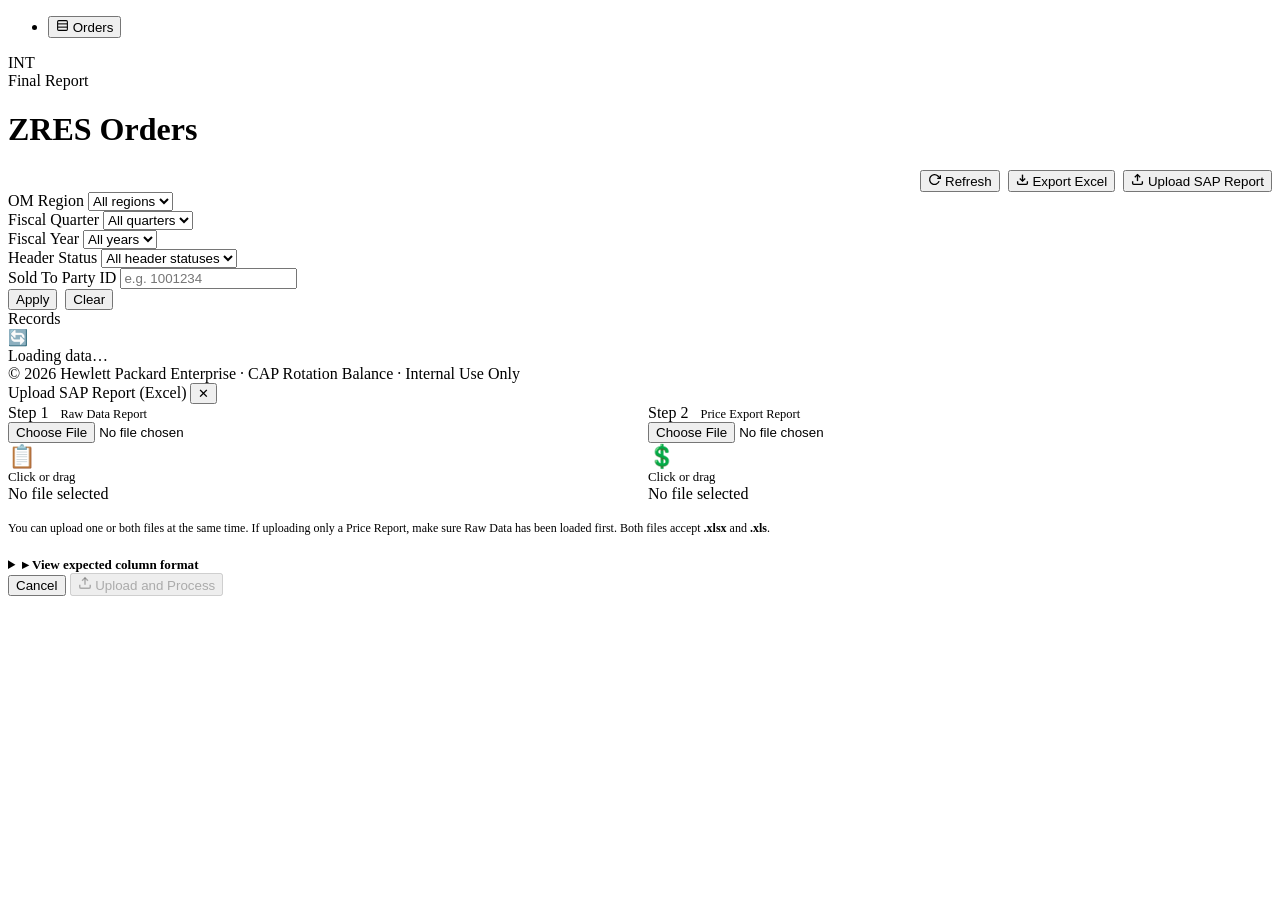
==== commit b1a8e02c: "🚀 Fix: Subiendo solo codigo fuente y añadiendo gitignore" ====
--- a/src/main/resources/static/index.html
+++ b/src/main/resources/static/index.html
@@ -14,10 +14,6 @@
           The SVG placeholder is removed.
      ═══════════════════════════════════════════════════════════ -->
 <nav class="navbar">
-    <div class="navbar-brand">
-        <img src="/hpe_logo.png" alt="HPE" class="hpe-logo" />
-        <span class="navbar-title">CAP Rotation Balance</span>
-    </div>
 
     <ul class="navbar-links">
         <li>
@@ -26,12 +22,7 @@
                 Orders
             </button>
         </li>
-        <li>
-            <button class="nav-link" data-section="section-cap-balance">
-                <svg width="13" height="13" viewBox="0 0 24 24" fill="none" stroke="currentColor" stroke-width="2"><circle cx="12" cy="12" r="10"/><polyline points="12 6 12 12 16 14"/></svg>
-                CAP Balance
-            </button>
-        </li>
+
     </ul>
 
     <div class="navbar-user"><span class="user-badge">INT</span></div>
@@ -131,178 +122,6 @@
 
     </div><!-- /section-orders -->
 
-
-    <!-- ─────────────────────────────────────────────────────────
-         SECTION: CAP BALANCE  (Finance-focused — unchanged structure)
-         ───────────────────────────────────────────────────────── -->
-    <div id="section-cap-balance" class="spa-section">
-
-        <div class="page-header">
-            <div>
-                <div class="page-eyebrow">Finance · CAP Rotation</div>
-                <h1 class="page-title">CAP Balance</h1>
-                <p class="page-subtitle">Calculate the approved return allowance (3% of invoiced value) per distributor and fiscal quarter.</p>
-            </div>
-            <button class="btn btn-ghost btn-sm" id="btn-refresh-cap-stats">
-                <svg width="13" height="13" viewBox="0 0 24 24" fill="none" stroke="currentColor" stroke-width="2.5"><polyline points="23 4 23 10 17 10"/><path d="M20.49 15a9 9 0 11-2.12-9.36L23 10"/></svg>
-                Refresh
-            </button>
-        </div>
-
-        <!-- STAT CARDS -->
-        <div class="stats-grid">
-            <div class="stat-card">
-                <div class="stat-label">Total Orders</div>
-                <div class="stat-value" id="cap-stat-total">—</div>
-                <div class="stat-change">Records in database</div>
-            </div>
-            <div class="stat-card">
-                <div class="stat-label">Price Synced</div>
-                <div class="stat-value green" id="cap-stat-synced">—</div>
-                <div class="stat-change">Ready for CAP calculation</div>
-            </div>
-            <div class="stat-card">
-                <div class="stat-label">Raw Data Only</div>
-                <div class="stat-value blue" id="cap-stat-loaded">—</div>
-                <div class="stat-change">No price yet</div>
-            </div>
-            <div class="stat-card warn">
-                <div class="stat-label">⏳ Awaiting Price</div>
-                <div class="stat-value orange" id="cap-stat-pending">—</div>
-                <div class="stat-change">Price Report not uploaded</div>
-            </div>
-        </div>
-
-        <!-- CAP CALCULATOR GRID -->
-        <div class="grid-cap">
-
-            <!-- LEFT: search + result card -->
-            <div style="display:flex; flex-direction:column; gap:1.25rem;">
-
-                <!-- Search panel -->
-                <div class="card">
-                    <div class="card-header"><span class="card-title">Distributor CAP Lookup</span></div>
-                    <div class="card-body">
-                        <div class="form-group">
-                            <label class="form-label">Sold To Party ID</label>
-                            <input type="text" class="form-control" id="cap-customer-input" placeholder="e.g. 1001234" />
-                        </div>
-                        <div class="grid-2 mb-2" style="gap:0.75rem;">
-                            <div class="form-group" style="margin-bottom:0;">
-                                <label class="form-label">Fiscal Quarter</label>
-                                <select class="form-control" id="cap-quarter-select">
-                                    <option value="">Select quarter</option>
-                                    <option value="Q1">Q1 (Nov–Jan)</option>
-                                    <option value="Q2">Q2 (Feb–Apr)</option>
-                                    <option value="Q3">Q3 (May–Jul)</option>
-                                    <option value="Q4">Q4 (Aug–Oct)</option>
-                                </select>
-                            </div>
-                            <div class="form-group" style="margin-bottom:0;">
-                                <label class="form-label">Fiscal Year</label>
-                                <select class="form-control" id="cap-year-select">
-                                    <option value="">Select year</option>
-                                </select>
-                            </div>
-                        </div>
-                        <button class="btn btn-primary" style="width:100%;" id="cap-btn-search">
-                            <svg width="14" height="14" viewBox="0 0 24 24" fill="none" stroke="currentColor" stroke-width="2.5"><circle cx="11" cy="11" r="8"/><line x1="21" y1="21" x2="16.65" y2="16.65"/></svg>
-                            Calculate CAP Balance
-                        </button>
-                    </div>
-                </div>
-
-                <!-- Result card -->
-                <div class="card" id="cap-result-card" style="display:none;">
-                    <div class="card-header">
-                        <span class="card-title">CAP Summary</span>
-                        <span class="badge badge-blue" id="cap-result-period">—</span>
-                    </div>
-                    <div class="card-body">
-
-                        <!-- Customer -->
-                        <div style="background:var(--bg-base);border:1px solid var(--border);border-radius:var(--radius-sm);padding:0.85rem;margin-bottom:1rem;">
-                            <div class="stat-label mb-1">Distributor</div>
-                            <div style="font-weight:600;font-size:0.95rem;" id="cap-res-customer-name">—</div>
-                            <div class="text-mono text-muted" id="cap-res-customer-id">—</div>
-                        </div>
-
-                        <!-- Invoiced total -->
-                        <div class="flex-between mb-2">
-                            <div>
-                                <div class="stat-label">Total Invoiced Value</div>
-                                <div class="stat-value" style="font-size:1.4rem;" id="cap-res-total">—</div>
-                                <div class="text-muted" style="font-size:0.78rem;" id="cap-res-order-count">—</div>
-                            </div>
-                            <svg width="28" height="28" viewBox="0 0 24 24" fill="none" stroke="var(--hpe-green)" stroke-width="1.5"><line x1="12" y1="1" x2="12" y2="23"/><path d="M17 5H9.5a3.5 3.5 0 000 7h5a3.5 3.5 0 010 7H6"/></svg>
-                        </div>
-
-                        <div class="divider"></div>
-
-                        <!-- CAP allowance -->
-                        <div class="flex-between" style="align-items:center;">
-                            <div>
-                                <div class="stat-label">CAP Allowance (3%)</div>
-                                <div class="stat-value green" style="font-size:1.6rem;" id="cap-res-cap">—</div>
-                            </div>
-                            <div style="font-size:0.72rem;font-weight:700;color:var(--hpe-green);background:var(--hpe-green-light);padding:0.3rem 0.65rem;border-radius:20px;">3% RULE</div>
-                        </div>
-
-                        <!-- Pending warning -->
-                        <div id="cap-pending-warning" style="display:none;" class="mt-2">
-                            <div class="alert alert-warning">
-                                <svg width="15" height="15" viewBox="0 0 24 24" fill="none" stroke="currentColor" stroke-width="2"><path d="M10.29 3.86L1.82 18a2 2 0 001.71 3h16.94a2 2 0 001.71-3L13.71 3.86a2 2 0 00-3.42 0z"/><line x1="12" y1="9" x2="12" y2="13"/></svg>
-                                <span id="cap-pending-msg"></span>
-                            </div>
-                        </div>
-
-                        <!-- Recommendation -->
-                        <div class="cap-recommendation" id="cap-recommendation">
-                            <div class="rec-icon" id="cap-rec-icon">✔</div>
-                            <div>
-                                <div class="rec-title" id="cap-rec-title">Within CAP limit</div>
-                                <div class="rec-body" id="cap-rec-body">—</div>
-                            </div>
-                        </div>
-
-                        <!-- Export -->
-                        <button class="btn btn-ghost btn-sm" style="width:100%; margin-top:1rem;" id="cap-btn-export">
-                            <svg width="13" height="13" viewBox="0 0 24 24" fill="none" stroke="currentColor" stroke-width="2.5"><path d="M21 15v4a2 2 0 01-2 2H5a2 2 0 01-2-2v-4"/><polyline points="7 10 12 15 17 10"/><line x1="12" y1="15" x2="12" y2="3"/></svg>
-                            Export CAP Summary
-                        </button>
-                    </div>
-                </div>
-
-            </div><!-- /left column -->
-
-            <!-- RIGHT: orders table -->
-            <div class="card" id="cap-orders-card">
-                <div class="card-header">
-                    <span class="card-title" id="cap-orders-title">Orders</span>
-                    <span class="badge badge-gray" id="cap-orders-badge">—</span>
-                </div>
-                <div id="cap-orders-spinner" class="table-spinner" style="display:none;">
-                    <span class="spinner"></span>
-                </div>
-                <div id="cap-orders-body" style="padding:0;">
-                    <div class="empty-state">
-                        <div class="empty-icon">🔍</div>
-                        <div class="empty-title">No distributor selected</div>
-                        <div class="empty-sub">Search a Sold To Party ID to see their orders and CAP calculation.</div>
-                    </div>
-                </div>
-                <div id="cap-orders-footer" class="card-footer-summary" style="display:none;">
-                    <div style="display:flex;justify-content:space-between;align-items:center;">
-                        <span class="text-muted" id="cap-footer-summary">—</span>
-                        <span class="badge badge-yellow" id="cap-footer-pending-badge" style="display:none;">— pending excluded</span>
-                    </div>
-                </div>
-            </div>
-
-        </div><!-- /grid-cap -->
-
-    </div><!-- /section-cap-balance -->
-
 </main>
 
 <footer class="footer">
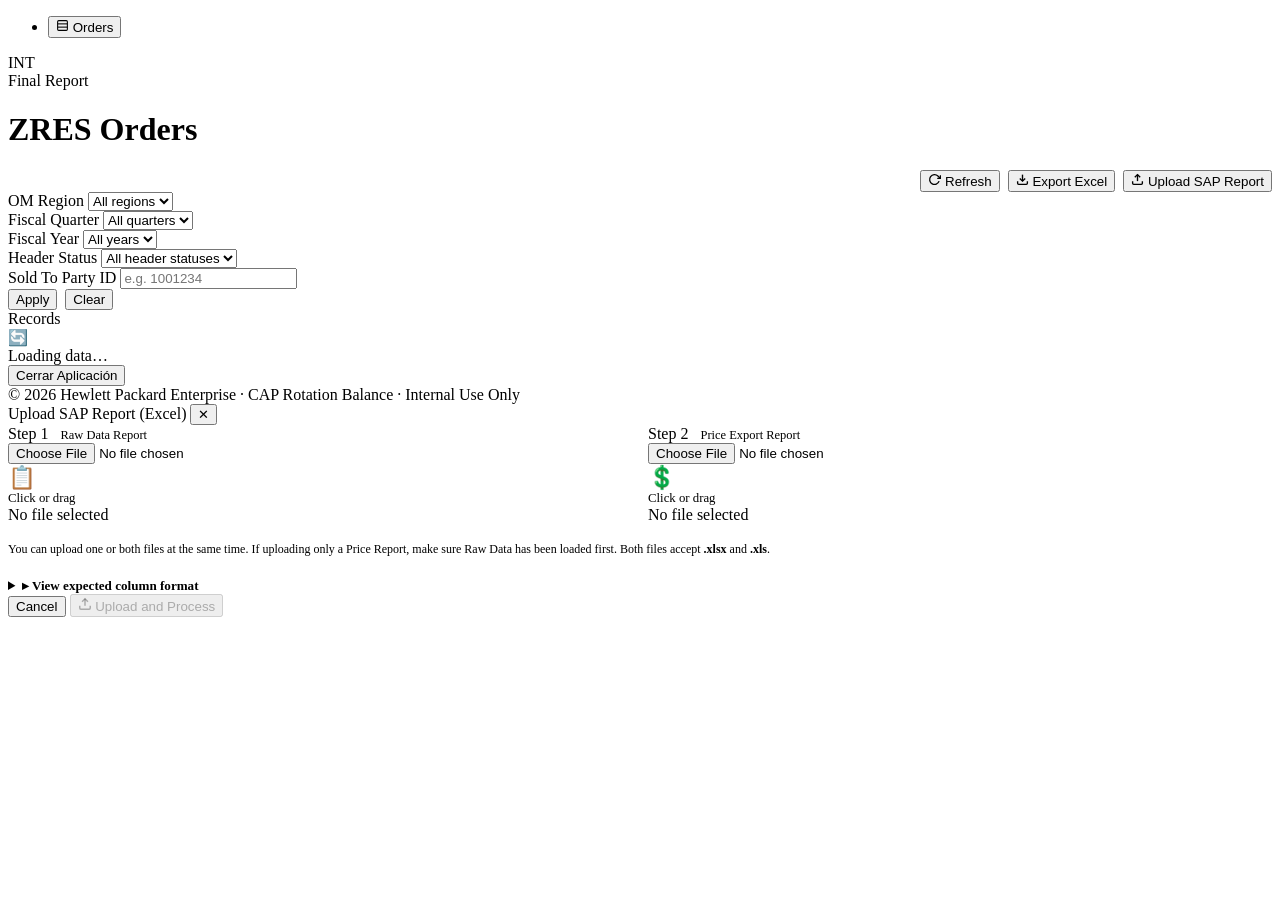
==== commit 30c0ff8b: "Last version" ====
--- a/src/main/resources/static/index.html
+++ b/src/main/resources/static/index.html
@@ -121,7 +121,9 @@
         </div>
 
     </div><!-- /section-orders -->
-
+    <button id="shutdownBtn" class="btn btn-danger">
+        Cerrar Aplicación
+    </button>
 </main>
 
 <footer class="footer">
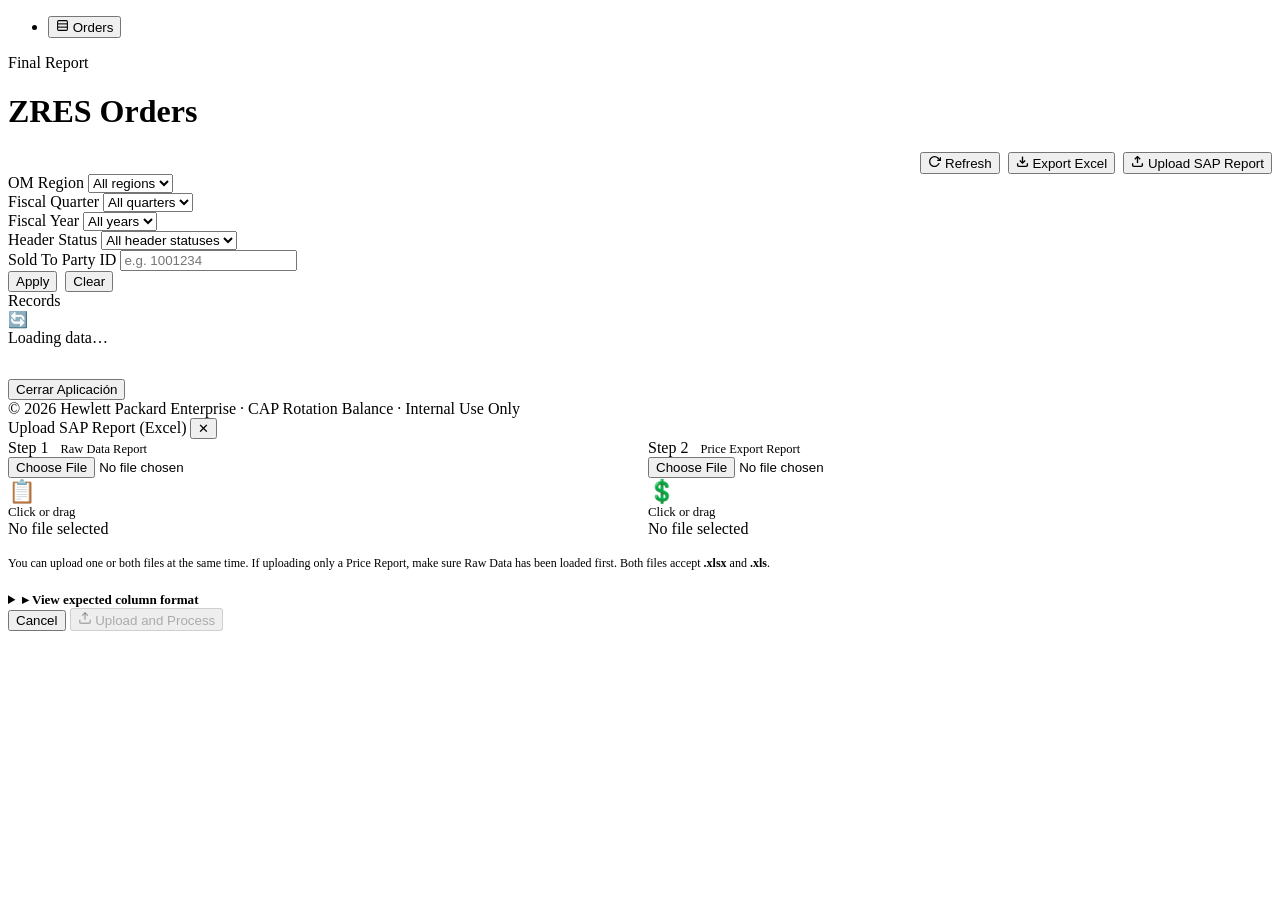
==== commit 99cc35a7: "fix: errores corregidos, v1 correcto Co-authored-by: Copilot <copilot@github.com>" ====
--- a/src/main/resources/static/index.html
+++ b/src/main/resources/static/index.html
@@ -1,275 +1,313 @@
 <!DOCTYPE html>
 <html lang="en">
+
 <head>
     <meta charset="UTF-8" />
     <meta name="viewport" content="width=device-width, initial-scale=1.0" />
     <title>HPE CAP Rotation Balance — Final Report Manager</title>
     <link rel="stylesheet" href="/css/style.css" />
 </head>
+
 <body>
 
-<!-- ═══════════════════════════════════════════════════════════
+    <!-- ═══════════════════════════════════════════════════════════
      NAVBAR
      FIX: HPE logo now uses the real HPE_logo.png asset.
           The SVG placeholder is removed.
      ═══════════════════════════════════════════════════════════ -->
-<nav class="navbar">
-
-    <ul class="navbar-links">
-        <li>
-            <button class="nav-link active" data-section="section-orders">
-                <svg width="13" height="13" viewBox="0 0 24 24" fill="none" stroke="currentColor" stroke-width="2"><rect x="3" y="3" width="18" height="18" rx="2"/><line x1="3" y1="9" x2="21" y2="9"/><line x1="3" y1="15" x2="21" y2="15"/></svg>
-                Orders
-            </button>
-        </li>
-
-    </ul>
-
-    <div class="navbar-user"><span class="user-badge">INT</span></div>
-</nav>
-
-<!-- ═══════════════════════════════════════════════════════════
+    <nav class="navbar">
+
+        <ul class="navbar-links">
+            <li>
+                <button class="nav-link active" data-section="section-orders">
+                    <svg width="13" height="13" viewBox="0 0 24 24" fill="none" stroke="currentColor" stroke-width="2">
+                        <rect x="3" y="3" width="18" height="18" rx="2" />
+                        <line x1="3" y1="9" x2="21" y2="9" />
+                        <line x1="3" y1="15" x2="21" y2="15" />
+                    </svg>
+                    Orders
+                </button>
+            </li>
+
+        </ul>
+
+    </nav>
+
+    <!-- ═══════════════════════════════════════════════════════════
      MAIN CONTENT
      ═══════════════════════════════════════════════════════════ -->
-<main class="main-content">
-
-    <!-- ─────────────────────────────────────────────────────────
+    <main class="main-content">
+
+        <!-- ─────────────────────────────────────────────────────────
          SECTION: ORDERS
          ───────────────────────────────────────────────────────── -->
-    <div id="section-orders" class="spa-section active">
-
-        <div class="page-header">
-            <div>
-                <div class="page-eyebrow">Final Report</div>
-                <h1 class="page-title">ZRES Orders</h1>
-            </div>
-            <!-- FIX-5: Last upload chip sits next to the action buttons -->
-            <div style="display:flex; flex-direction:column; align-items:flex-end; gap:0.5rem;">
-                <div id="last-upload-chip" class="last-upload-chip" style="display:none;"></div>
-                <div style="display:flex; gap:0.5rem; align-items:center;">
-                    <button class="btn btn-ghost btn-sm" id="btn-refresh-orders">
-                        <svg width="13" height="13" viewBox="0 0 24 24" fill="none" stroke="currentColor" stroke-width="2.5"><polyline points="23 4 23 10 17 10"/><path d="M20.49 15a9 9 0 11-2.12-9.36L23 10"/></svg>
-                        Refresh
-                    </button>
-                    <button class="btn btn-secondary btn-sm" id="btn-export">
-                        <svg width="13" height="13" viewBox="0 0 24 24" fill="none" stroke="currentColor" stroke-width="2.5"><path d="M21 15v4a2 2 0 01-2 2H5a2 2 0 01-2-2v-4"/><polyline points="7 10 12 15 17 10"/><line x1="12" y1="15" x2="12" y2="3"/></svg>
-                        Export Excel
-                    </button>
-                    <button class="btn btn-primary btn-sm btn-open-ingest">
-                        <svg width="13" height="13" viewBox="0 0 24 24" fill="none" stroke="currentColor" stroke-width="2.5"><path d="M21 15v4a2 2 0 01-2 2H5a2 2 0 01-2-2v-4"/><polyline points="17 8 12 3 7 8"/><line x1="12" y1="3" x2="12" y2="15"/></svg>
-                        Upload SAP Report
-                    </button>
-                </div>
-            </div>
-        </div>
-
-        <!-- FILTER BAR — FIX-4: Header Status filter added -->
-        <div class="filter-bar">
-            <div class="filter-group">
-                <label class="filter-label">OM Region</label>
-                <select class="filter-select" id="filter-region">
-                    <option value="">All regions</option>
-                </select>
-            </div>
-            <div class="filter-group">
-                <label class="filter-label">Fiscal Quarter</label>
-                <select class="filter-select" id="filter-quarter">
-                    <option value="">All quarters</option>
-                </select>
-            </div>
-            <div class="filter-group">
-                <label class="filter-label">Fiscal Year</label>
-                <select class="filter-select" id="filter-year">
-                    <option value="">All years</option>
-                </select>
-            </div>
-            <!-- FIX-4: New Header Status filter -->
-            <div class="filter-group">
-                <label class="filter-label">Header Status</label>
-                <select class="filter-select" id="filter-header-status">
-                    <option value="">All header statuses</option>
-                </select>
-            </div>
-            <div class="filter-group">
-                <label class="filter-label">Sold To Party ID</label>
-                <input type="text" class="filter-input" id="filter-customer" placeholder="e.g. 1001234" />
-            </div>
-            <div style="display:flex; gap:0.5rem; align-items:flex-end;">
-                <button class="btn btn-primary btn-sm" id="btn-apply-filters">Apply</button>
-                <button class="btn btn-ghost btn-sm"   id="btn-clear-filters">Clear</button>
-            </div>
-        </div>
-
-        <!-- TABLE CARD -->
-        <div class="card">
-            <div class="card-header">
-                <span class="card-title">Records</span>
-                <span class="text-muted" id="orders-pag-info"></span>
-            </div>
-            <div id="orders-spinner" class="table-spinner" style="display:none;">
-                <span class="spinner"></span>
-            </div>
-            <div id="orders-table-container" style="padding:0;">
-                <div class="empty-state">
-                    <div class="empty-icon">🔄</div>
-                    <div class="empty-title">Loading data…</div>
-                </div>
-            </div>
-            <div class="card-header" style="border-top:1px solid var(--border);border-bottom:none;justify-content:center;">
-                <div class="pagination" id="orders-pagination"></div>
-            </div>
-        </div>
-
-    </div><!-- /section-orders -->
-    <button id="shutdownBtn" class="btn btn-danger">
-        Cerrar Aplicación
-    </button>
-</main>
-
-<footer class="footer">
-    <span>© 2026 Hewlett Packard Enterprise · CAP Rotation Balance · Internal Use Only</span>
-</footer>
-
-<!-- ═══════════════════════════════════════════════════════════
+        <div id="section-orders" class="spa-section active">
+
+            <div class="page-header">
+                <div>
+                    <div class="page-eyebrow">Final Report</div>
+                    <h1 class="page-title">ZRES Orders</h1>
+                </div>
+                <!-- FIX-5: Last upload chip sits next to the action buttons -->
+                <div style="display:flex; flex-direction:column; align-items:flex-end; gap:0.5rem;">
+                    <div id="last-upload-chip" class="last-upload-chip" style="display:none;"></div>
+                    <div style="display:flex; gap:0.5rem; align-items:center;">
+                        <button class="btn btn-ghost btn-sm" id="btn-refresh-orders">
+                            <svg width="13" height="13" viewBox="0 0 24 24" fill="none" stroke="currentColor"
+                                stroke-width="2.5">
+                                <polyline points="23 4 23 10 17 10" />
+                                <path d="M20.49 15a9 9 0 11-2.12-9.36L23 10" />
+                            </svg>
+                            Refresh
+                        </button>
+                        <button class="btn btn-secondary btn-sm" id="btn-export">
+                            <svg width="13" height="13" viewBox="0 0 24 24" fill="none" stroke="currentColor"
+                                stroke-width="2.5">
+                                <path d="M21 15v4a2 2 0 01-2 2H5a2 2 0 01-2-2v-4" />
+                                <polyline points="7 10 12 15 17 10" />
+                                <line x1="12" y1="15" x2="12" y2="3" />
+                            </svg>
+                            Export Excel
+                        </button>
+                        <button class="btn btn-danger btn-sm btn-open-ingest">
+                            <svg width="13" height="13" viewBox="0 0 24 24" fill="none" stroke="currentColor"
+                                stroke-width="2.5">
+                                <path d="M21 15v4a2 2 0 01-2 2H5a2 2 0 01-2-2v-4" />
+                                <polyline points="17 8 12 3 7 8" />
+                                <line x1="12" y1="3" x2="12" y2="15" />
+                            </svg>
+                            Upload SAP Report
+                        </button>
+                    </div>
+                </div>
+            </div>
+
+            <!-- FILTER BAR — FIX-4: Header Status filter added -->
+            <div class="filter-bar">
+                <div class="filter-group">
+                    <label class="filter-label">OM Region</label>
+                    <select class="filter-select" id="filter-region">
+                        <option value="">All regions</option>
+                    </select>
+                </div>
+                <div class="filter-group">
+                    <label class="filter-label">Fiscal Quarter</label>
+                    <select class="filter-select" id="filter-quarter">
+                        <option value="">All quarters</option>
+                    </select>
+                </div>
+                <div class="filter-group">
+                    <label class="filter-label">Fiscal Year</label>
+                    <select class="filter-select" id="filter-year">
+                        <option value="">All years</option>
+                    </select>
+                </div>
+                <!-- FIX-4: New Header Status filter -->
+                <div class="filter-group">
+                    <label class="filter-label">Header Status</label>
+                    <select class="filter-select" id="filter-header-status">
+                        <option value="">All header statuses</option>
+                    </select>
+                </div>
+                <div class="filter-group">
+                    <label class="filter-label">Sold To Party ID</label>
+                    <input type="text" class="filter-input" id="filter-customer" placeholder="e.g. 1001234" />
+                </div>
+                <div style="display:flex; gap:0.5rem; align-items:flex-end;">
+                    <button class="btn btn-primary btn-sm" id="btn-apply-filters">Apply</button>
+                    <button class="btn btn-ghost btn-sm" id="btn-clear-filters">Clear</button>
+                </div>
+            </div>
+
+            <!-- TABLE CARD -->
+            <div class="card">
+                <div class="card-header">
+                    <span class="card-title">Records</span>
+                    <span class="text-muted" id="orders-pag-info"></span>
+                </div>
+                <div id="orders-spinner" class="table-spinner" style="display:none;">
+                    <span class="spinner"></span>
+                </div>
+                <div id="orders-table-container" style="padding:0;">
+                    <div class="empty-state">
+                        <div class="empty-icon">🔄</div>
+                        <div class="empty-title">Loading data…</div>
+                    </div>
+                </div>
+                <div class="card-header"
+                    style="border-top:1px solid var(--border);border-bottom:none;justify-content:center;">
+                    <div class="pagination" id="orders-pagination"></div>
+                </div>
+            </div>
+
+        </div><!-- /section-orders -->
+        <button id="shutdownBtn" class="btn btn-danger" style="margin-top: 2rem;">
+            Cerrar Aplicación
+        </button>
+    </main>
+
+    <footer class="footer">
+        <span>© 2026 Hewlett Packard Enterprise · CAP Rotation Balance · Internal Use Only</span>
+    </footer>
+
+    <!-- ═══════════════════════════════════════════════════════════
      MODAL: UPLOAD SAP EXCEL REPORT
      FIX-1: Drop zone restructured — no nested input trigger issues
      FIX-2: Two independent slots (Raw Data + Price Report)
      FIX-3: Upload order warning block
      ═══════════════════════════════════════════════════════════ -->
-<div class="modal-overlay" id="modal-ingestion">
-    <div class="modal">
-        <div class="modal-header">
-            <span class="modal-title">Upload SAP Report (Excel)</span>
-            <button class="modal-close" id="modal-close-ingest" aria-label="Close">✕</button>
-        </div>
-        <div class="modal-body">
-
-            <!-- FIX-3: Upload order enforcement warning (hidden by default) -->
-            <div id="ingest-order-warning" class="alert alert-error" style="display:none; align-items:flex-start; gap:0.75rem; margin-bottom:1rem;">
-                <svg width="15" height="15" viewBox="0 0 24 24" fill="none" stroke="currentColor" stroke-width="2" style="flex-shrink:0;margin-top:1px;"><circle cx="12" cy="12" r="10"/><line x1="12" y1="8" x2="12" y2="16"/></svg>
-                <div>
-                    <strong>Upload order required</strong><br/>
-                    <span class="order-warn-msg" style="font-size:0.82rem;"></span>
-                </div>
-            </div>
-
-            <!-- FIX-2: Two separate file upload slots -->
-            <div style="display:grid; grid-template-columns:1fr 1fr; gap:1rem; margin-bottom:1rem;">
-
-                <!-- RAW DATA SLOT -->
-                <div>
-                    <div class="slot-label">
-                        <span class="badge badge-blue" style="margin-bottom:0.5rem;">Step 1</span>
-                        <span style="font-size:0.78rem; color:var(--text-secondary); margin-left:0.5rem;">Raw Data Report</span>
-                    </div>
-                    <!-- FIX-1: input is hidden via CSS pointer-events:none; click is handled by JS on the div -->
-                    <div class="drop-zone drop-zone-sm" id="ingest-raw-slot">
-                        <input type="file" id="ingest-raw-input" accept=".xlsx,.xls" tabindex="-1" />
-                        <div class="drop-icon" style="font-size:1.4rem;">📋</div>
-                        <div class="drop-text" style="font-size:0.8rem;">Click or drag</div>
-                    </div>
-                    <div class="slot-filename" id="ingest-raw-name">No file selected</div>
-                </div>
-
-                <!-- PRICE REPORT SLOT -->
-                <div>
-                    <div class="slot-label">
-                        <span class="badge badge-green" style="margin-bottom:0.5rem;">Step 2</span>
-                        <span style="font-size:0.78rem; color:var(--text-secondary); margin-left:0.5rem;">Price Export Report</span>
-                    </div>
-                    <div class="drop-zone drop-zone-sm" id="ingest-price-slot">
-                        <input type="file" id="ingest-price-input" accept=".xlsx,.xls" tabindex="-1" />
-                        <div class="drop-icon" style="font-size:1.4rem;">💲</div>
-                        <div class="drop-text" style="font-size:0.8rem;">Click or drag</div>
-                    </div>
-                    <div class="slot-filename" id="ingest-price-name">No file selected</div>
-                </div>
-
-            </div>
-
-            <p style="font-size:0.75rem; color:var(--text-muted); margin-bottom:0.75rem; line-height:1.5;">
-                You can upload one or both files at the same time. If uploading only a Price Report, make sure Raw Data has been loaded first. Both files accept <strong>.xlsx</strong> and <strong>.xls</strong>.
-            </p>
-
-            <!-- PROGRESS -->
-            <div id="ingest-progress-wrap" style="display:none;" class="mt-1">
-                <div class="progress-wrap">
-                    <div class="progress-fill" id="ingest-progress-fill" style="width:0%;"></div>
-                </div>
-            </div>
-
-            <!-- RESULT PANEL -->
-            <div id="ingest-result-panel" style="display:none; margin-top:1.25rem;">
-                <div class="divider"></div>
-
-                <div class="flex-between mb-2">
+    <div class="modal-overlay" id="modal-ingestion">
+        <div class="modal">
+            <div class="modal-header">
+                <span class="modal-title">Upload SAP Report (Excel)</span>
+                <button class="modal-close" id="modal-close-ingest" aria-label="Close">✕</button>
+            </div>
+            <div class="modal-body">
+
+                <!-- FIX-3: Upload order enforcement warning (hidden by default) -->
+                <div id="ingest-order-warning" class="alert alert-error"
+                    style="display:none; align-items:flex-start; gap:0.75rem; margin-bottom:1rem;">
+                    <svg width="15" height="15" viewBox="0 0 24 24" fill="none" stroke="currentColor" stroke-width="2"
+                        style="flex-shrink:0;margin-top:1px;">
+                        <circle cx="12" cy="12" r="10" />
+                        <line x1="12" y1="8" x2="12" y2="16" />
+                    </svg>
                     <div>
-                        <span class="stat-label">Detected type: </span>
-                        <span class="text-mono" id="ingest-res-type">—</span>
-                    </div>
-                    <div style="display:flex; align-items:center; gap:0.5rem;">
-                        <span class="badge" id="ingest-res-status">—</span>
-                        <span class="text-muted" id="ingest-res-ts"></span>
-                    </div>
-                </div>
-
-                <p style="font-size:0.84rem; color:var(--text-secondary); margin-bottom:1rem;" id="ingest-res-msg"></p>
-
-                <div class="ingest-summary">
-                    <div class="ingest-stat">
-                        <div class="ingest-stat-val" id="ingest-res-total">0</div>
-                        <div class="ingest-stat-lbl">Read</div>
-                    </div>
-                    <div class="ingest-stat inserted">
-                        <div class="ingest-stat-val" id="ingest-res-insert">0</div>
-                        <div class="ingest-stat-lbl">Inserted</div>
-                    </div>
-                    <div class="ingest-stat updated">
-                        <div class="ingest-stat-val" id="ingest-res-update">0</div>
-                        <div class="ingest-stat-lbl">Updated</div>
-                    </div>
-                    <div class="ingest-stat skipped">
-                        <div class="ingest-stat-val" id="ingest-res-skip">0</div>
-                        <div class="ingest-stat-lbl">Skipped</div>
-                    </div>
-                </div>
-
-                <div id="ingest-error-section" style="display:none; margin-top:0.75rem;">
-                    <div class="ingest-stat errored" style="display:flex;justify-content:space-between;align-items:center;padding:0.6rem 0.85rem;border-radius:var(--radius-sm) var(--radius-sm) 0 0;">
-                        <span class="ingest-stat-lbl" style="margin:0;">Orders with errors</span>
-                        <span class="ingest-stat-val" id="ingest-res-error" style="font-size:1rem;">0</span>
-                    </div>
-                    <div class="error-list" id="ingest-error-list"
-                         style="border:1px solid var(--border);border-top:none;border-radius:0 0 var(--radius-sm) var(--radius-sm);">
-                    </div>
-                </div>
-            </div><!-- /ingest-result-panel -->
-
-            <!-- EXPECTED FORMAT -->
-            <details style="margin-top:1.25rem;">
-                <summary style="cursor:pointer; font-size:0.82rem; color:var(--text-secondary); font-weight:600;">
-                    ▸ View expected column format
-                </summary>
-                <div style="margin-top:0.75rem; font-size:0.8rem; color:var(--text-muted); padding:0.75rem; background:var(--bg-base); border-radius:var(--radius-sm);">
-                    <strong>Raw Data Report:</strong> HPE Order, OTYP (must be ZRES), OM Region, Sold To Party ID, Int Header Status, Invoice Header Status, Sorg, Sales Office, Sales Group, Order Entry Date, CustPORef, Ship-to address, RTM, Local currency.
-                    <br><br>
-                    <strong>Price Export:</strong> Sales Document (or HPE Order) + Net Value (Item) (or Net Value).
-                </div>
-            </details>
-
-        </div><!-- /modal-body -->
-
-        <div class="modal-footer">
-            <button class="btn btn-ghost" id="modal-cancel-ingest">Cancel</button>
-            <button class="btn btn-primary" id="btn-ingest-upload" disabled>
-                <svg width="14" height="14" viewBox="0 0 24 24" fill="none" stroke="currentColor" stroke-width="2.5"><path d="M21 15v4a2 2 0 01-2 2H5a2 2 0 01-2-2v-4"/><polyline points="17 8 12 3 7 8"/><line x1="12" y1="3" x2="12" y2="15"/></svg>
-                Upload and Process
-            </button>
+                        <strong>Upload order required</strong><br />
+                        <span class="order-warn-msg" style="font-size:0.82rem;"></span>
+                    </div>
+                </div>
+
+                <!-- FIX-2: Two separate file upload slots -->
+                <div style="display:grid; grid-template-columns:1fr 1fr; gap:1rem; margin-bottom:1rem;">
+
+                    <!-- RAW DATA SLOT -->
+                    <div>
+                        <div class="slot-label">
+                            <span class="badge badge-blue" style="margin-bottom:0.5rem;">Step 1</span>
+                            <span style="font-size:0.78rem; color:var(--text-secondary); margin-left:0.5rem;">Raw Data
+                                Report</span>
+                        </div>
+                        <!-- FIX-1: input is hidden via CSS pointer-events:none; click is handled by JS on the div -->
+                        <div class="drop-zone drop-zone-sm" id="ingest-raw-slot">
+                            <input type="file" id="ingest-raw-input" accept=".xlsx,.xls" tabindex="-1" />
+                            <div class="drop-icon" style="font-size:1.4rem;">📋</div>
+                            <div class="drop-text" style="font-size:0.8rem;">Click or drag</div>
+                        </div>
+                        <div class="slot-filename" id="ingest-raw-name">No file selected</div>
+                    </div>
+
+                    <!-- PRICE REPORT SLOT -->
+                    <div>
+                        <div class="slot-label">
+                            <span class="badge badge-green" style="margin-bottom:0.5rem;">Step 2</span>
+                            <span style="font-size:0.78rem; color:var(--text-secondary); margin-left:0.5rem;">Price
+                                Export Report</span>
+                        </div>
+                        <div class="drop-zone drop-zone-sm" id="ingest-price-slot">
+                            <input type="file" id="ingest-price-input" accept=".xlsx,.xls" tabindex="-1" />
+                            <div class="drop-icon" style="font-size:1.4rem;">💲</div>
+                            <div class="drop-text" style="font-size:0.8rem;">Click or drag</div>
+                        </div>
+                        <div class="slot-filename" id="ingest-price-name">No file selected</div>
+                    </div>
+
+                </div>
+
+                <p style="font-size:0.75rem; color:var(--text-muted); margin-bottom:0.75rem; line-height:1.5;">
+                    You can upload one or both files at the same time. If uploading only a Price Report, make sure Raw
+                    Data has been loaded first. Both files accept <strong>.xlsx</strong> and <strong>.xls</strong>.
+                </p>
+
+                <!-- PROGRESS -->
+                <div id="ingest-progress-wrap" style="display:none;" class="mt-1">
+                    <div class="progress-wrap">
+                        <div class="progress-fill" id="ingest-progress-fill" style="width:0%;"></div>
+                    </div>
+                </div>
+
+                <!-- RESULT PANEL -->
+                <div id="ingest-result-panel" style="display:none; margin-top:1.25rem;">
+                    <div class="divider"></div>
+
+                    <div class="flex-between mb-2">
+                        <div>
+                            <span class="stat-label">Detected type: </span>
+                            <span class="text-mono" id="ingest-res-type">—</span>
+                        </div>
+                        <div style="display:flex; align-items:center; gap:0.5rem;">
+                            <span class="badge" id="ingest-res-status">—</span>
+                            <span class="text-muted" id="ingest-res-ts"></span>
+                        </div>
+                    </div>
+
+                    <p style="font-size:0.84rem; color:var(--text-secondary); margin-bottom:1rem;" id="ingest-res-msg">
+                    </p>
+
+                    <div class="ingest-summary">
+                        <div class="ingest-stat">
+                            <div class="ingest-stat-val" id="ingest-res-total">0</div>
+                            <div class="ingest-stat-lbl">Read</div>
+                        </div>
+                        <div class="ingest-stat inserted">
+                            <div class="ingest-stat-val" id="ingest-res-insert">0</div>
+                            <div class="ingest-stat-lbl">Inserted</div>
+                        </div>
+                        <div class="ingest-stat updated">
+                            <div class="ingest-stat-val" id="ingest-res-update">0</div>
+                            <div class="ingest-stat-lbl">Updated</div>
+                        </div>
+                        <div class="ingest-stat skipped">
+                            <div class="ingest-stat-val" id="ingest-res-skip">0</div>
+                            <div class="ingest-stat-lbl">Skipped</div>
+                        </div>
+                    </div>
+
+                    <div id="ingest-error-section" style="display:none; margin-top:0.75rem;">
+                        <div class="ingest-stat errored"
+                            style="display:flex;justify-content:space-between;align-items:center;padding:0.6rem 0.85rem;border-radius:var(--radius-sm) var(--radius-sm) 0 0;">
+                            <span class="ingest-stat-lbl" style="margin:0;">Orders with errors</span>
+                            <span class="ingest-stat-val" id="ingest-res-error" style="font-size:1rem;">0</span>
+                        </div>
+                        <div class="error-list" id="ingest-error-list"
+                            style="border:1px solid var(--border);border-top:none;border-radius:0 0 var(--radius-sm) var(--radius-sm);">
+                        </div>
+                    </div>
+                </div><!-- /ingest-result-panel -->
+
+                <!-- EXPECTED FORMAT -->
+                <details style="margin-top:1.25rem;">
+                    <summary style="cursor:pointer; font-size:0.82rem; color:var(--text-secondary); font-weight:600;">
+                        ▸ View expected column format
+                    </summary>
+                    <div
+                        style="margin-top:0.75rem; font-size:0.8rem; color:var(--text-muted); padding:0.75rem; background:var(--bg-base); border-radius:var(--radius-sm);">
+                        <strong>Raw Data Report:</strong> HPE Order, OTYP (must be ZRES), OM Region, Sold To Party ID,
+                        Int Header Status, Invoice Header Status, Sorg, Sales Office, Sales Group, Order Entry Date,
+                        CustPORef, Ship-to address, RTM, Local currency.
+                        <br><br>
+                        <strong>Price Export:</strong> Sales Document (or HPE Order) + Net Value (Item) (or Net Value).
+                    </div>
+                </details>
+
+            </div><!-- /modal-body -->
+            <div class="modal-footer">
+                <button class="btn btn-ghost" id="modal-cancel-ingest">Cancel</button>
+                <button class="btn btn-primary" id="btn-ingest-upload" disabled>
+                    <svg width="14" height="14" viewBox="0 0 24 24" fill="none" stroke="currentColor"
+                        stroke-width="2.5">
+                        <path d="M21 15v4a2 2 0 01-2 2H5a2 2 0 01-2-2v-4" />
+                        <polyline points="17 8 12 3 7 8" />
+                        <line x1="12" y1="3" x2="12" y2="15" />
+                    </svg>
+                    Upload and Process
+                </button>
+            </div>
         </div>
     </div>
-</div>
-
-<div id="toast-container"></div>
-<script src="/js/app.js"></script>
+
+    <div id="toast-container"></div>
+    <script src="/js/app.js"></script>
 </body>
+
 </html>
